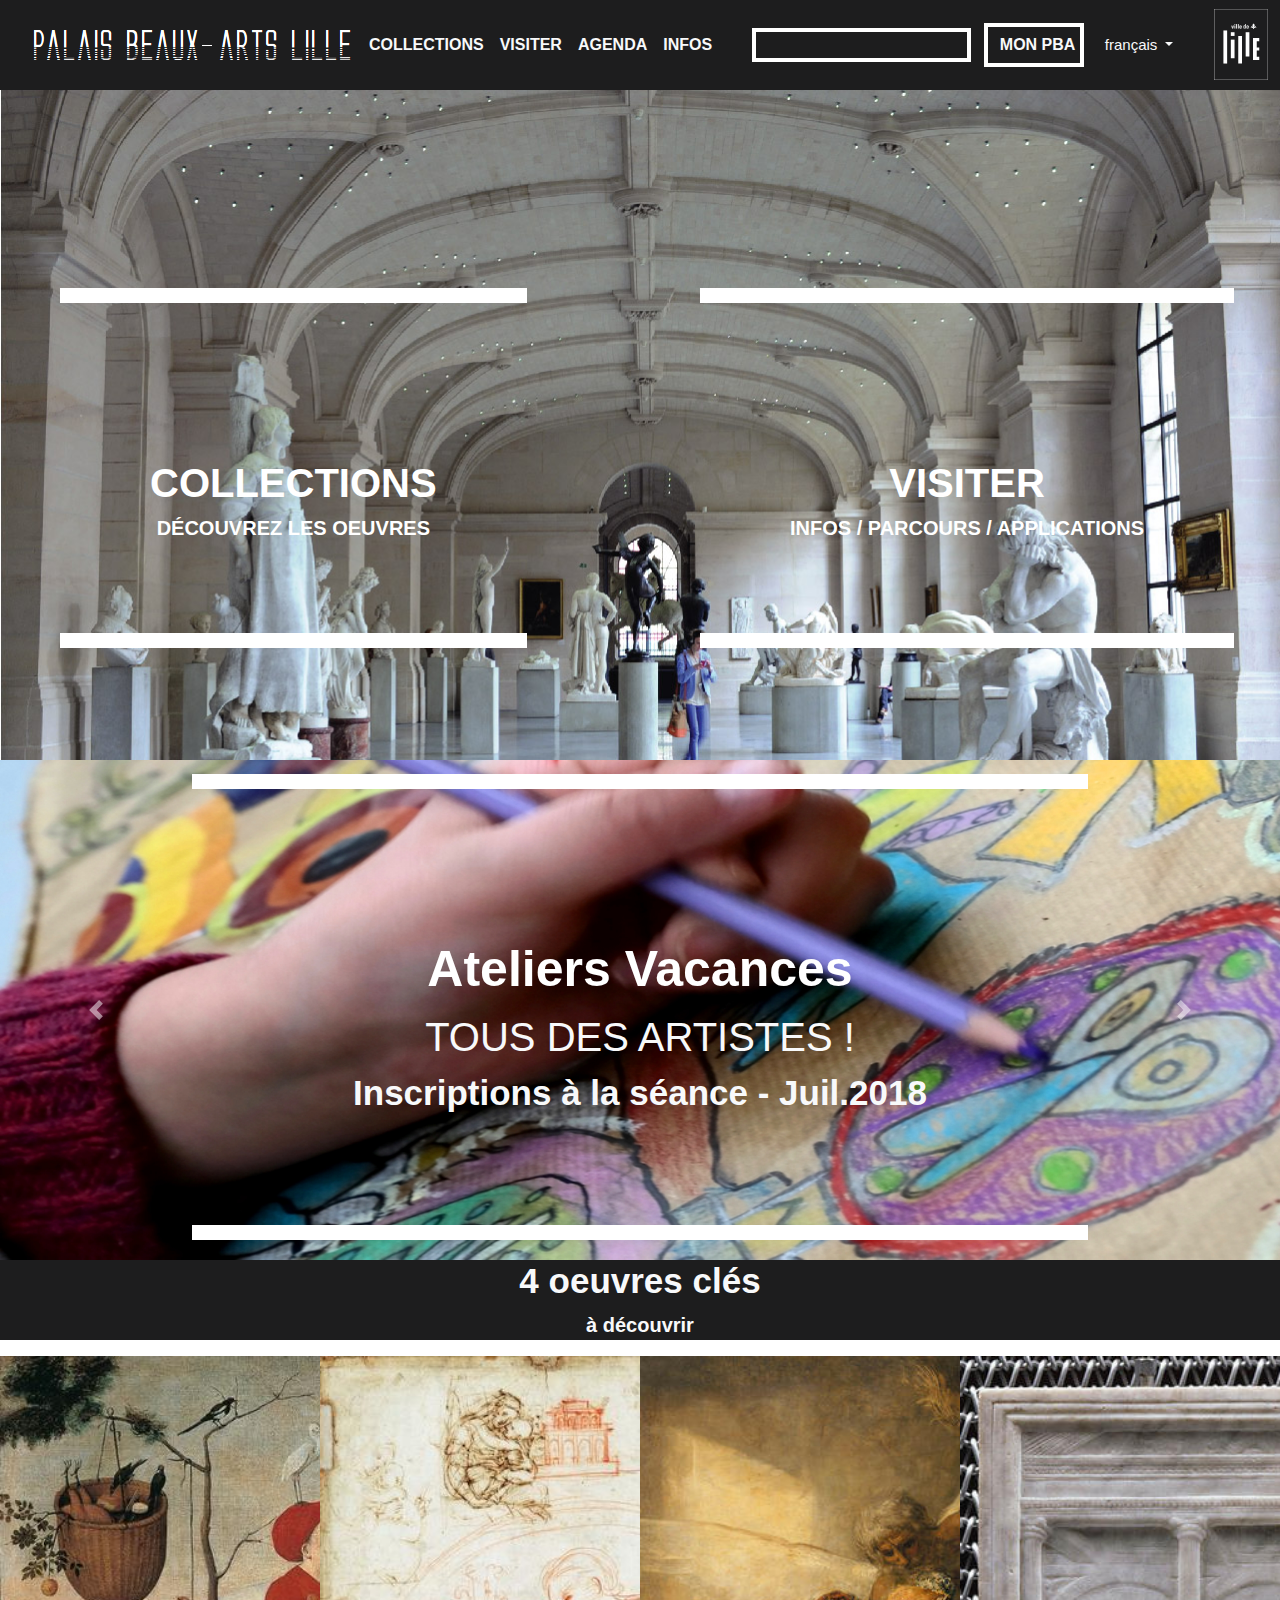
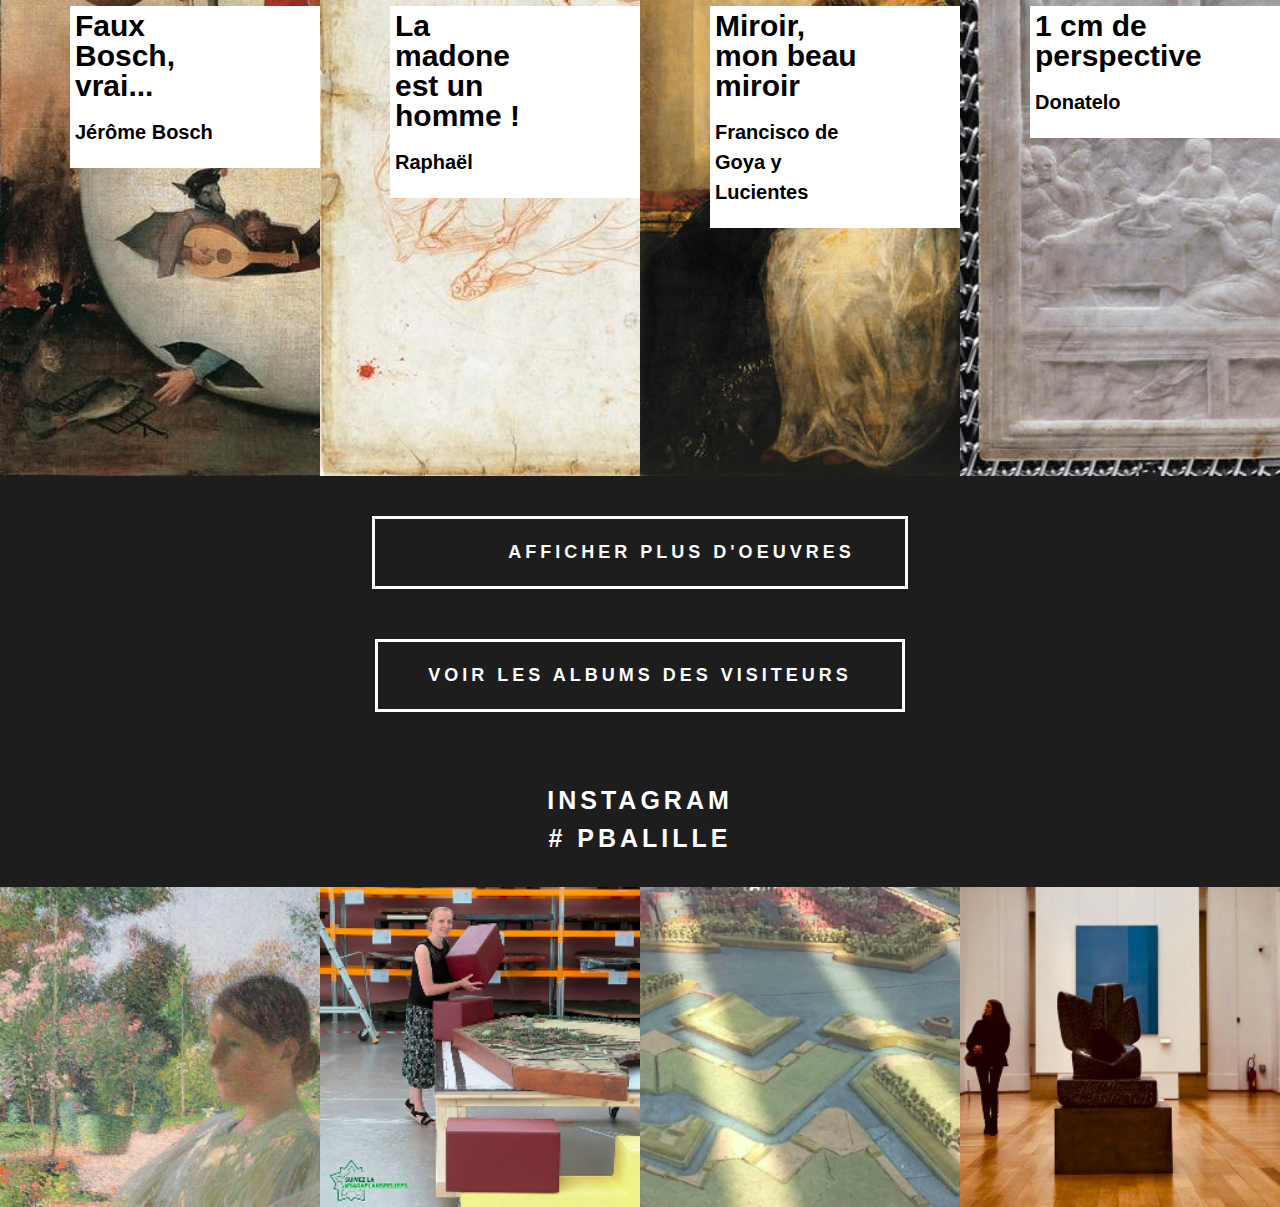
==== index.html @ 781bd14c "Merge pull request #10 from ArnaudCartailler/accueil" ====
<!doctype html>
<html class="no-js" lang="fr">

<head>
  <meta charset="utf-8">
  <meta http-equiv="x-ua-compatible" content="ie=edge">
  <title></title>
  <meta name="description" content="Site du palais des beaux arts">
  <meta name="viewport" content="width=device-width, initial-scale=1, shrink-to-fit=no">

  <link rel="manifest" href="site.webmanifest">
  <link rel="apple-touch-icon" href="icon.png">
  <!-- Place favicon.ico in the root directory -->
  <link rel="stylesheet" href="https://use.fontawesome.com/releases/v5.1.0/css/all.css" integrity="sha384-lKuwvrZot6UHsBSfcMvOkWwlCMgc0TaWr+30HWe3a4ltaBwTZhyTEggF5tJv8tbt" crossorigin="anonymous">
  <link rel="stylesheet" href="css/normalize.css">
  <link rel="stylesheet" href="css/main.css">
  <link rel="stylesheet" href="css/bootstrap.min.css">
  <link href="css/bootstrap.css" rel="stylesheet" />
  <link href="css/pe-icon-7-stroke.css" rel="stylesheet" />
  <link href="css/ct-navbar.css" rel="stylesheet" />
  <link href="https://fonts.googleapis.com/css?family=Open+Sans" rel="stylesheet">
<link rel="stylesheet" href="https://stackpath.bootstrapcdn.com/bootstrap/4.1.2/css/bootstrap.min.css" integrity="sha384-Smlep5jCw/wG7hdkwQ/Z5nLIefveQRIY9nfy6xoR1uRYBtpZgI6339F5dgvm/e9B" crossorigin="anonymous"><link href="https://fonts.googleapis.com/css?family=Lato" rel="stylesheet">

</head>

<body>

  <nav class="navbar navbar-expand-lg navbar-light bg-custom p-0 m-0">
    <a class="navbar-brand" href="#"></a>
    <button class="navbar-toggler" type="button" data-toggle="collapse" data-target="#navbarSupportedContent" aria-controls="navbarSupportedContent" aria-expanded="false" aria-label="Toggle navigation">
      <span class="navbar-toggler-icon"></span>
    </button>
    <div class="collapse navbar-collapse my-" id="navbarSupportedContent">
      <div class="titre img-fluid ml-2 mr-2">
        <img src="img/PBAtitrenav.png" alt ="palais des beaux arts">
      </div>
      <ul class="navbar-nav mr-auto">
        <li class="nav-item active">
          <a class="nav-link text-light" href="#">Collections<span class="sr-only">(current)</span></a>
        </li>
        <li class="nav-item">
          <a class="nav-link text-light" href="#">Visiter</a>
        </li>
        <li class="nav-item">
          <a class="nav-link text-light" href="#">Agenda</a>
        </li>
        <li class="nav-item">
          <a class="nav-link text-light" href="#">Infos</a>
        </li>
      </ul>

      <div class="searchinput">
              <form class="searchEngine" action="/Collections/Chefs-d-OEuvre" method="get">
                  <input class="ui-autocomplete-input" id="keywords" autocomplete="off" placeholder="" name="k" value="" type="text">
                  <button type="submit" class="buttonInput">
                    <i class="fas fa-search"></i>
                  </button>
              </form>
    </div>
      <div class="btn">
        <button class="btn btn-outline-success my-2 mx-auto my-sm-0 mr-2 text-light" type="submit">MON PBA</button>
      </div>
      <ul class="navbar-nav mr-auto">
      <li class="nav-item dropdown">
        <a class="nav-link dropdown-toggle text-light" href="#" id="navbarDropdown" role="button" data-toggle="dropdown" aria-haspopup="true" aria-expanded="false">
          Français
        </a>
        <div class="dropdown-menu text-light" aria-labelledby="navbarDropdown">
          <a class="dropdown-item text-light" href="">English</a>
          <a class="dropdown-item text-light" href="">Dutch</a>
        </div>
      </li>
    </ul>
      <div class="logo img-fluid">
        <a href=""><img src="img/iconelille.png" alt ="icone lille"></a>
      </div>
    </div>
  </nav>

  <div class="container-fluid">
    <div class="row">
      <img class="imgback img-fluid position-absolute" src ="img/imgback.jpg" alt="imgfond">
      <div class="menu d-flex col-md-6 my-5 text-center text-uppercase leftcase ">
        <a href=""><p><i class="fas fa-th"></i></br><span>collections</span></br>découvrez les oeuvres</p></a>
      </div>
      <div class="menu d-flex col-md-6 my-5 text-center text-uppercase rightcase">
        <a href=""><p><i class="fas fa-random"></i></br><span>visiter</span></br>infos / parcours / applications</p></a>
      </div>
    </div>
    <div class="downarrow d-flex justify-content-center">
      <a href=""><i class="fas fa-angle-down fa-3x text-light position-absolute"></i></a>
    </div>
  </div>


  <div id="carouselExampleIndicators" class="carousel slide mt-5" data-ride="carousel">
  <ol class="carousel-indicators">
    <li data-target="#carouselExampleIndicators" data-slide-to="0" class="active"></li>
    <li data-target="#carouselExampleIndicators" data-slide-to="1"></li>
    <li data-target="#carouselExampleIndicators" data-slide-to="2"></li>
    <li data-target="#carouselExampleIndicators" data-slide-to="3"></li>
  </ol>
  <div class="carousel-inner">
    <div class="carousel-item active">
      <img class="d-block w-100" src="img/drawingkid.jpg" alt="First slide" height="500">
      <div class="carousel-caption d-none d-md-block">
      <h1><i class="fas fa-chalkboard"></i></br>Ateliers Vacances</h1>
      <a href=""><p class = "text-light align-item-center"><span>Tous des artistes !</span></br> Inscriptions à la séance - Juil.2018</p></a>
      </div>
    </div>
    <div class="carousel-item">
      <img class="d-block w-100" src="img/smalltown.jpg" alt="Second slide" height="500">
      <div class="carousel-caption d-none d-md-block">
      <h1><i class="fas fa-sun"></i></br>RENAISSANCE DES PLANS-RELIEFS</h1>
      <a href=""><p class = "text-light align-item-center"><span>Le chantier est lancé !</span></br>Réouverture du département: mars 2019</p></a>
      </div>
    </div>
    <div class="carousel-item">
      <img class="d-block w-100" src="img/appli.jpg" alt="Third slide" height="500">
      <div class="carousel-caption d-none d-md-block">
      <h1>NOUVELLE APLLI</h1>
      <a href=""><p class = "text-light align-item-center"><span>Mon guide de poche</span></br>Gratuit</p></a>
      </div>
    </div>
    <div class="carousel-item">
      <img class="d-block w-100" src="img/backred.jpg" alt="Third slide" height="500">
      <div class="carousel-caption d-none d-md-block">
      <h1>PASS PBA +</h1>
      <a href=""><p class = "text-light align-item-center"><span>Le musée en illimité</span></br>En vente en ligne et aux caisses du musée</p></a>
      </div>
    </div>
  </div>
  <a class="carousel-control-prev" href="#carouselExampleIndicators" role="button" data-slide="prev">
    <span class="carousel-control-prev-icon" aria-hidden="true"></span>
    <span class="sr-only">Previous</span>
  </a>
  <a class="carousel-control-next" href="#carouselExampleIndicators" role="button" data-slide="next">
    <span class="carousel-control-next-icon" aria-hidden="true"></span>
    <span class="sr-only">Next</span>
  </a>
</div>

<div class="container-fluid p-0 m-0">
<div class=" bg-custom  presentoeuvre text-align-center text-center text-light">
  <h1>4 oeuvres clés</h1>
  <p>à découvrir</p>
  <i class="fas fa-caret-down fa-2x"></i>
</div>
</div>

<div class="container-fluid">
    <div class="row">
      <div class="col m-0 p-0 bosch">
          <div class="text">
            <p class="title">Faux Bosch, vrai...</p>
            <p class="profil">Jérôme Bosch</p>
        </div>
      </div>

      <div class=" col m-0 p-0 madone">
          <div class="text">
            <p class="title">La madone est un homme !</p>
            <p class="profil">Raphaël</p>
          </div>
        </div>

      <div class="col m-0 p-0 miroir">
          <div class="text">
            <p class="title">Miroir, mon beau miroir</p>
            <p class="profil">Francisco de Goya y Lucientes</p>
        </div>
      </div>

      <div class="col m-0 p-0 perspective">
          <div class="text">
            <p class="title">1 cm de perspective</p>
            <p class="profil">Donatelo</p>
          </div>
        </div>
      </div>
    </div>

  <div class="container-fluid social">
    <div class="row">
      <div class="col-md-6 d-flex align-items-center d-flex justify-content-center mx-auto my-auto social">
        <a href="" class="clone"><i class="far fa-clone fa-2x"></i> afficher plus d'oeuvres</a>
        <a href=""><i class="far fa-eye fa-2x"></i> voir les albums des visiteurs</a>
        <a href="" class="insta"><i class="fab fa-instagram fa-2x"></i> INSTAGRAM</br># PBALILLE</a>
      </div>
    </div>
  </div>

  <div class="container-fluid">
      <div class="row">
        <div class="col-xs-12 m-0 p-0 img-fluid lastgalery">
          <a href=""><img src="img/P1.png" alt="Dans le jardin, par Henri Martin (1860-1943)"></a>
        </div>

        <div class=" col-xs-12 m-0 p-0 img-fluid lastgalery">
          <a href=""><img src="img/P2.png" alt="Dans la #SagaPlansReliefs, voici Sophie Loock, coordinatrice de la régie des plans-reliefs."></a>
          </div>

        <div class="col-xs-12 m-0 p-0 img-fluid lastgalery">
          <a href=""><img src="img/P3.png" alt="Quelques rayons de soleil sur Ypres"></a>
        </div>

        <div class="col-xs-12 m-0 p-0 img-fluid lastgalery">
          <a href=""><img src="img/P4.png" alt="Bon dimanche les igers ! "></a>
            </div>

            <div class="col-xs-12 m-0 p-0 img-fluid lastgalery">
            <a href=""><img class="lastone" src="img/P5.png" alt="IHaveThisThingWithStairs"></a>
            </div>
          </div>
        </div>

<script src="js/vendor/modernizr-3.6.0.min.js"></script>
<script>window.jQuery || document.write('<script src="js/vendor/jquery-3.3.1.min.js"><\/script>')</script>
<script src="js/plugins.js"></script>
<script src="js/main.js"></script>
<script src="js/jquery-1.10.2.js"></script>
 <script src="js/bootstrap.js"></script>
 <script src="js/ct-navbar.js"></script>
 <script>$('.dropdown-toggle').dropdown()</script>
 <script src="https://code.jquery.com/jquery-3.3.1.slim.min.js" integrity="sha384-q8i/X+965DzO0rT7abK41JStQIAqVgRVzpbzo5smXKp4YfRvH+8abtTE1Pi6jizo" crossorigin="anonymous"></script>
<script src="https://cdnjs.cloudflare.com/ajax/libs/popper.js/1.14.3/umd/popper.min.js" integrity="sha384-ZMP7rVo3mIykV+2+9J3UJ46jBk0WLaUAdn689aCwoqbBJiSnjAK/l8WvCWPIPm49" crossorigin="anonymous"></script>
<script src="https://stackpath.bootstrapcdn.com/bootstrap/4.1.2/js/bootstrap.min.js" integrity="sha384-o+RDsa0aLu++PJvFqy8fFScvbHFLtbvScb8AjopnFD+iEQ7wo/CG0xlczd+2O/em" crossorigin="anonymous"></script>
<!-- Google Analytics: change UA-XXXXX-Y to be your site's ID. -->
<script>
  window.ga = function () { ga.q.push(arguments) }; ga.q = []; ga.l = +new Date;
  ga('create', 'UA-XXXXX-Y', 'auto'); ga('send', 'pageview')
</script>
<script src="https://www.google-analytics.com/analytics.js" async defer></script>
</body>

</html>
---- css/main.css ----
/*! HTML5 Boilerplate v6.1.0 | MIT License | https://html5boilerplate.com/ */

/*
 * What follows is the result of much research on cross-browser styling.
 * Credit left inline and big thanks to Nicolas Gallagher, Jonathan Neal,
 * Kroc Camen, and the H5BP dev community and team.
 */

/* ==========================================================================
   Base styles: opinionated defaults
   ========================================================================== */

html {
    color: #222;
    font-size: 1em;
    line-height: 1.4;
}

/*
 * Remove text-shadow in selection highlight:
 * https://twitter.com/miketaylr/status/12228805301
 *
 * Vendor-prefixed and regular ::selection selectors cannot be combined:
 * https://stackoverflow.com/a/16982510/7133471
 *
 * Customize the background color to match your design.
 */

::-moz-selection {
    background: #b3d4fc;
    text-shadow: none;
}

::selection {
    background: #b3d4fc;
    text-shadow: none;
}

/*
 * A better looking default horizontal rule
 */

hr {
    display: block;
    height: 1px;
    border: 0;
    border-top: 1px solid #ccc;
    margin: 1em 0;
    padding: 0;
}

/*
 * Remove the gap between audio, canvas, iframes,
 * images, videos and the bottom of their containers:
 * https://github.com/h5bp/html5-boilerplate/issues/440
 */

audio,
canvas,
iframe,
img,
svg,
video {
    vertical-align: middle;
}

/*
 * Remove default fieldset styles.
 */

fieldset {
    border: 0;
    margin: 0;
    padding: 0;
}

/*
 * Allow only vertical resizing of textareas.
 */

textarea {
    resize: vertical;
}

/* ==========================================================================
   Browser Upgrade Prompt
   ========================================================================== */

.browserupgrade {
    margin: 0.2em 0;
    background: #ccc;
    color: #000;
    padding: 0.2em 0;
}

/* ==========================================================================
   Author's custom styles
   ========================================================================== */
body{
  font-family : 'lovelo';
}
/*navbar*/

  nav{
    background-color: #1d1d1e;
  }

  nav .titre img{
    width : 100%;
  }
  nav a{
    font-family: 'lovelo', sans-serif;
    text-transform: uppercase;
    font-size: 16px;
    font-weight: bold;
  }
  .navbar-default .navbar-nav > li > a:hover, .navbar-default .navbar-nav > li > a:focus {
    color: red;
}

.nav-item a.nav-link:hover{
    color: #d8383f!important;
    transition: 0.5s;
}


  nav .searchinput form input{
    position: relative;
    border-radius: 0px;
    background-color: #1d1d1e;
    border : 4px solid white;
  }

  nav .searchinput form button{
    position: absolute;
    margin-left: -40px;
    margin-top: 4px;
    color : white;
    background-color: #1d1d1e;
    border : none;
  }

  nav .searchinput form input:hover{
    border : 4px solid red;
  }

  nav .btn .btn{
    border: 4px solid white;
    background-color: black;
    border-radius: 0px;
    width : 100px;
    height : 35px
    font-family: 'Open Sans', sans-serif;
    font-size: 17px
    text-align :center;
    font-weight: bold;
    background-color: #1d1d1e;
  }

  nav .btn .btn:hover{
    border: 4px solid #d8383f!important;
  }

  nav .searchinput form button:hover{
    color : #d8383f!important;
    background-color: #1d1d1e;;
  }

  nav .searchinput form button:hover{
    color : #d8383f!important;
    background-color: #1d1d1e;
    transition: 0.6s;
  }

  nav .dropdown a{
    font-size: 15px;
    font-weight: lighter;
    text-transform: lowercase;
    border-radius: 0px;
  }

  nav .dropdown-menu{
    background-color: #1d1d1e;
    border-radius: 0px;
  }

  nav .dropdown-menu a:hover{
    color : #d8383f!important;
    background-color: #1d1d1e;
  }

/*1st part*/

  .container-fluid .menu p{
    margin-top: 150px;
    padding : 90px;
    border : 15px solid white;
    border-left : none;
    border-right: none;
    color : white;
    font-size: 20px;
    margin-left: 45px;
  }

  .container-fluid .row img{
    width:100%;
  }

  .container-fluid .menu i{
    font-size: 40px;
  }
  .container-fluid .menu span{
    font-size: 40px;
    font-weight: bold;
  }

  .container-fluid .menu a:hover{
    text-decoration: none;
  }

  .container-fluid .menu i:hover{
    color : #d8383f;
    transition: 0.5s
  }

  .container-fluid .downarrow i{
    margin:auto;
  }

  .container-fluid .downarrow i:hover{
    color: #d8383f!important;
    transition: 0.5s;
  }

/*Carousel part*/

  .carousel-inner .carousel-caption{
    margin-top: 150px;
    padding : 90px;
    border : 15px solid white;
    border-left : none;
    border-right: none;
    color : white;
    font-size: 20px;
  }

  .carousel-inner .carousel-item h1 i:hover{
    color: #d8383f!important;
    transition: 0.5s;
  }

  .carousel-inner .carousel-item h1{
    font-weight: bold;
    font-size: 50px;
  }

  .carousel-inner .carousel-item span{
    text-transform: uppercase;
    font-weight: lighter;
    font-size: 40px;
  }

  /*4 keys*/

  .presentoeuvre{
    background-color: #1d1d1e;
  }

  .presentoeuvre h1,p{
    font-weight: bold;
    font-size: 35px;
  }

  .presentoeuvre p{
    font-size:20px;
  }

/*Oeuvres*/

.bosch, .madone, .miroir, .perspective{
  height: 80vh;
  background-size: cover;
}

.container-fluid .text{
  margin-top: 250px;
  margin-left: 70px;
  width : 60%;
  color : black;
  background-color: white;
  padding: 5px 5px 5px 5px;
}

.container-fluid .text .title{
  font-size: 30px;
  width : 60%;
  line-height: 30px;
}

.container-fluid .text .profil{
  font-size: 20px;
  width : 65%;
  line-height: 30px;
}


.bosch{
  background-image: url(../img/LCDL.jpg);
}

.madone{
  background-image: url(../img/EPM.jpg);
}

.miroir{
  background-image: url(../img/LVLT.jpg);
}

.perspective{
  background-image: url(../img/LFH.jpg);
}

/*MORE*/

.social{
  text-transform: uppercase;
  background-color: #1d1d1e;
  width : 100%;
  color : white;
  display: flex;
  flex-direction: column;
}

.social a{
  color : white;
  border: 3px solid white;
  margin : 40px 0px 10px 0px;
  padding: 20px 50px 20px 50px;
  font-size: 18px;
  font-weight: bold;
  letter-spacing: 4px;
}

.social .clone{
  padding-left : 133px;
}
.social .insta{
  border: none;
  text-align: center;
  font-size: 25px;
}

.social a:hover{
  color : #d8383f;
  transition: 0.5s;
  text-decoration : none;
  border-color: #d8383f;
}

.social .insta:hover{
  color :white;
}

/*5pictures galery*/

.container-fluid .lastgalery a img:hover{
  background-color: red!important;
  transition: 0.8s;
}
/* ==========================================================================
   Helper classes
   ========================================================================== */

/*
 * Hide visually and from screen readers
 */

.hidden {
    display: none !important;
}

/*
 * Hide only visually, but have it available for screen readers:
 * https://snook.ca/archives/html_and_css/hiding-content-for-accessibility
 *
 * 1. For long content, line feeds are not interpreted as spaces and small width
 *    causes content to wrap 1 word per line:
 *    https://medium.com/@jessebeach/beware-smushed-off-screen-accessible-text-5952a4c2cbfe
 */

.visuallyhidden {
    border: 0;
    clip: rect(0 0 0 0);
    height: 1px;
    margin: -1px;
    overflow: hidden;
    padding: 0;
    position: absolute;
    width: 1px;
    white-space: nowrap; /* 1 */
}

/*
 * Extends the .visuallyhidden class to allow the element
 * to be focusable when navigated to via the keyboard:
 * https://www.drupal.org/node/897638
 */

.visuallyhidden.focusable:active,
.visuallyhidden.focusable:focus {
    clip: auto;
    height: auto;
    margin: 0;
    overflow: visible;
    position: static;
    width: auto;
    white-space: inherit;
}

/*
 * Hide visually and from screen readers, but maintain layout
 */

.invisible {
    visibility: hidden;
}

/*
 * Clearfix: contain floats
 *
 * For modern browsers
 * 1. The space content is one way to avoid an Opera bug when the
 *    `contenteditable` attribute is included anywhere else in the document.
 *    Otherwise it causes space to appear at the top and bottom of elements
 *    that receive the `clearfix` class.
 * 2. The use of `table` rather than `block` is only necessary if using
 *    `:before` to contain the top-margins of child elements.
 */

.clearfix:before,
.clearfix:after {
    content: " "; /* 1 */
    display: table; /* 2 */
}

.clearfix:after {
    clear: both;
}

/* ==========================================================================
   EXAMPLE Media Queries for Responsive Design.
   These examples override the primary ('mobile first') styles.
   Modify as content requires.
   ========================================================================== */

@media only screen and (max-width: 980px){

/*NAV*/
  nav .navbar-nav .nav-item a{
    text-align: center;
    margin-top: 20px;
    border : 1px solid white;
    border-top: none;
    border-left: none;
    border-right: none;
  }

  nav .form-inline input, .logo{
    display:none;
  }

  nav .searchinput{
    display: none;
  }

  nav .btn{
    margin-left : 95px;
  }

  /*carousel*/
  .container-fluid .imgback{
    height : 95vh;
  }
  .container-fluid .menu{
    flex-direction: column;
    height : 2%;
    font-size: 20px;
  }
  .container-fluid .menu i{
    font-size: 30px;
  }
  .container-fluid .menu span{
    font-size: 20px;
  }

  .container-fluid .menu p{
    border : 10px solid white;
    margin : 0;
    border-left: none;
    border-right:none;
    padding : 10px;
}

.container-fluid .downarrow{
  display : none;
}

/*carousel*/

.carousel img{
  height : 65vh;
}
/*theme*/

.container-fluid .text{
  margin-top: 80px;
  margin-left: 70px;
  width : 60%;
  color : black;
  background-color: white;
  padding: 5px 5px 5px 5px;
}

.container-fluid .text .title{
  font-size: 30px;
  width : 60%;
  line-height: 30px;
}

.container-fluid .text .profil{
  font-size: 20px;
  width : 65%;
  line-height: 30px;
}

/*social*/

.social{
  text-transform: uppercase;
  background-color: #1d1d1e;
  width : 100%;
  color : white;
  display: flex;
  flex-direction: column;
}

.social a{
  color : white;
  border: 3px solid white;
  margin : 40px 0px 10px 0px;
  padding: 20px 20px 20px 50px;
  font-size: 10px;
  font-weight: bold;
  letter-spacing: 4px;
  text-align:center;

}

.social .clone{
  padding-left : 3px;
}
.social .insta{
  border: none;
  text-align: center;
  font-size: 20px;
}

/*lastgalery*/

.container-fluid .lastgalery{
  width : 100%;
}

}

@media only screen and (min-width: 981px) and (max-width:1280px){

.container-fluid .lastgalery .lastone{
  display: none;
}

.container-fluid .lastgalery{
  width : 25%;
}

.container-fluid .text{
  margin-left: 70px;
  width : 80%;
  color : black;
  background-color: white;
  padding: 5px 5px 5px 5px;
}

.container-fluid .text .title{
  font-size: 30px;
  width : 60%;
  line-height: 30px;
}

.container-fluid .text .profil{
  font-size: 20px;
  width : 65%;
  line-height: 30px;
}

}
@media print,
       (-webkit-min-device-pixel-ratio: 1.25),
       (min-resolution: 1.25dppx),
       (min-resolution: 120dpi) {
    /* Style adjustments for high resolution devices */
}

/* ==========================================================================
   Print styles.
   Inlined to avoid the additional HTTP request:
   https://www.phpied.com/delay-loading-your-print-css/
   ========================================================================== */

@media print {
    *,
    *:before,
    *:after {
        background: transparent !important;
        color: #000 !important; /* Black prints faster */
        -webkit-box-shadow: none !important;
        box-shadow: none !important;
        text-shadow: none !important;
    }

    a,
    a:visited {
        text-decoration: underline;
    }

    a[href]:after {
        content: " (" attr(href) ")";
    }

    abbr[title]:after {
        content: " (" attr(title) ")";
    }

    /*
     * Don't show links that are fragment identifiers,
     * or use the `javascript:` pseudo protocol
     */

    a[href^="#"]:after,
    a[href^="javascript:"]:after {
        content: "";
    }

    pre {
        white-space: pre-wrap !important;
    }
    pre,
    blockquote {
        border: 1px solid #999;
        page-break-inside: avoid;
    }

    /*
     * Printing Tables:
     * http://css-discuss.incutio.com/wiki/Printing_Tables
     */

    thead {
        display: table-header-group;
    }

    tr,
    img {
        page-break-inside: avoid;
    }

    p,
    h2,
    h3 {
        orphans: 3;
        widows: 3;
    }

    h2,
    h3 {
        page-break-after: avoid;
    }
}
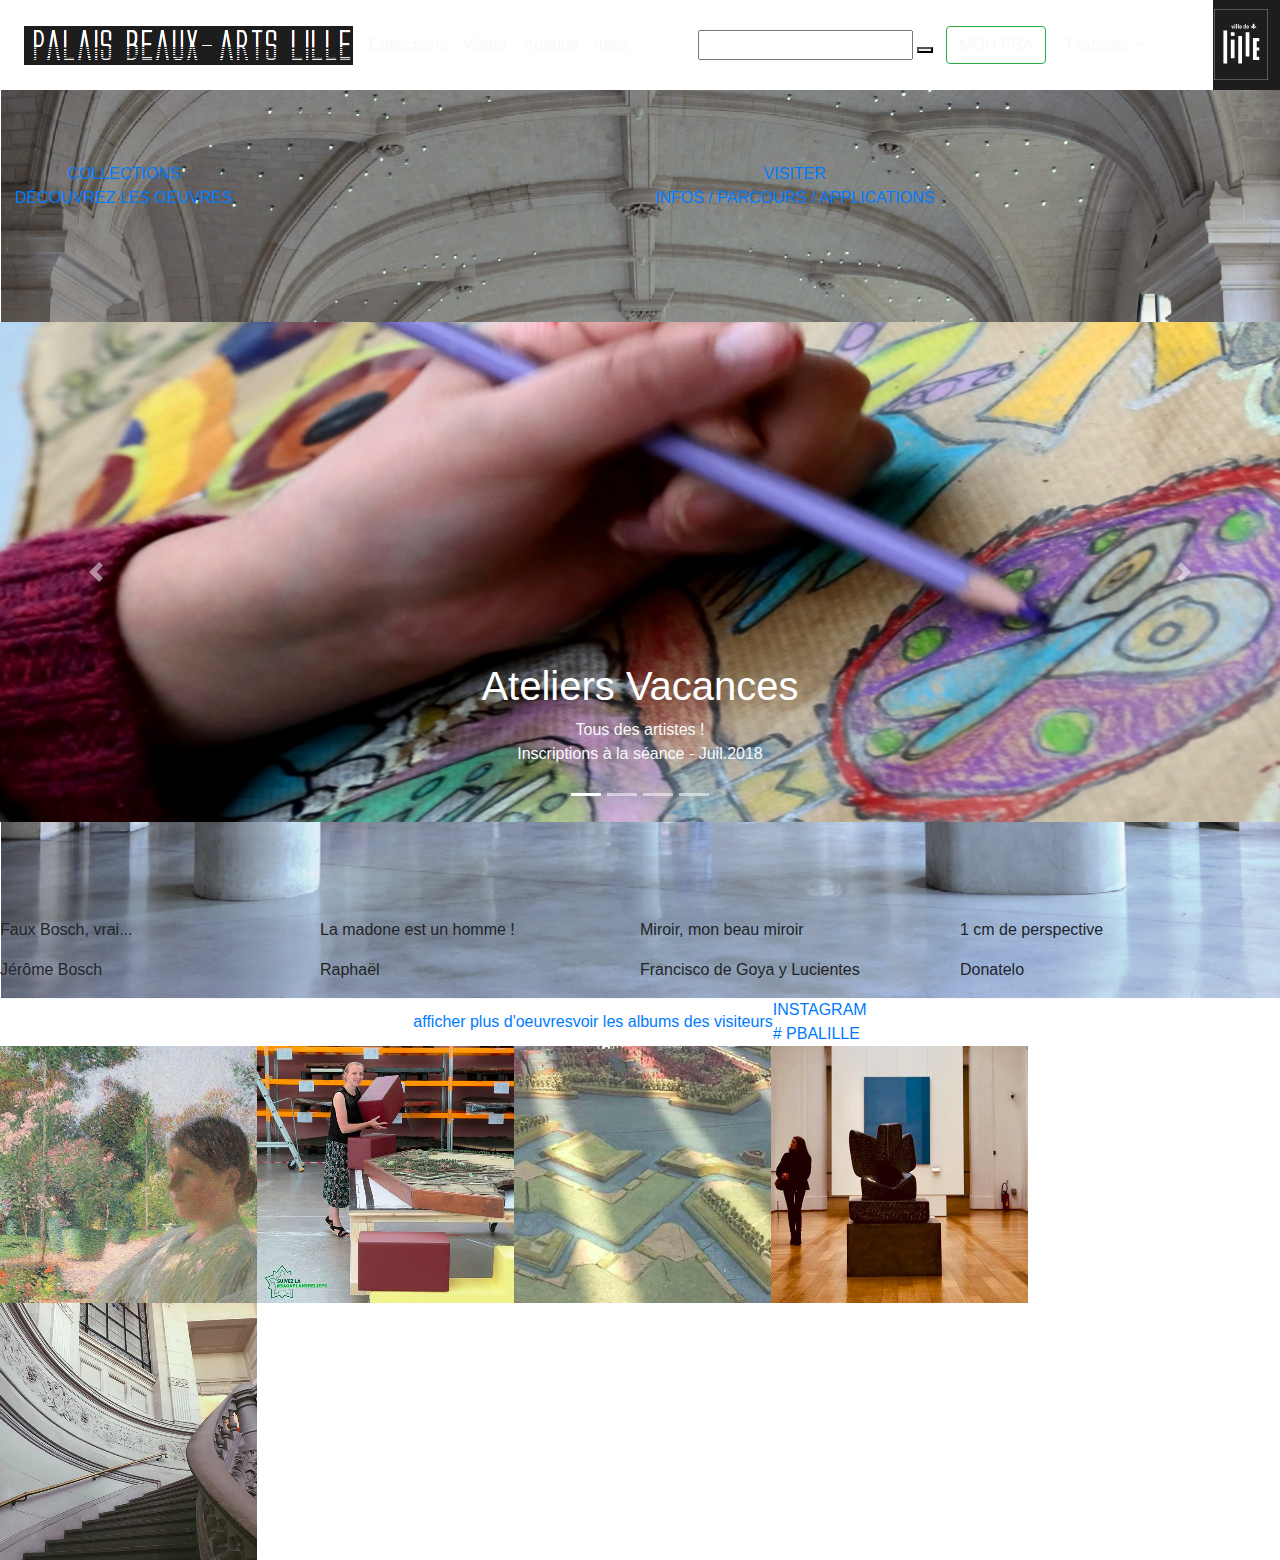
==== commit 6f153c71: "resolving index" ====
--- a/index.html
+++ b/index.html
@@ -39,10 +39,10 @@
           <a class="nav-link text-light" href="#">Collections<span class="sr-only">(current)</span></a>
         </li>
         <li class="nav-item">
-          <a class="nav-link text-light" href="#">Visiter</a>
+          <a class="nav-link text-light" href="visite.html">Visiter</a>
         </li>
         <li class="nav-item">
-          <a class="nav-link text-light" href="#">Agenda</a>
+          <a class="nav-link text-light" href="agenda.html">Agenda</a>
         </li>
         <li class="nav-item">
           <a class="nav-link text-light" href="#">Infos</a>
--- a/css/main.css
+++ b/css/main.css
@@ -96,9 +96,11 @@
 /* ==========================================================================
    Author's custom styles
    ========================================================================== */
-body{
-  font-family : 'lovelo';
-}
+
+
+.individual, .group, .family, .student, .teacher {
+
+
 /*navbar*/
 
   nav{
@@ -118,78 +120,8 @@
     color: red;
 }
 
-.nav-item a.nav-link:hover{
-    color: #d8383f!important;
-    transition: 0.5s;
-}
-
-
-  nav .searchinput form input{
-    position: relative;
-    border-radius: 0px;
-    background-color: #1d1d1e;
-    border : 4px solid white;
-  }
-
-  nav .searchinput form button{
-    position: absolute;
-    margin-left: -40px;
-    margin-top: 4px;
-    color : white;
-    background-color: #1d1d1e;
-    border : none;
-  }
-
-  nav .searchinput form input:hover{
-    border : 4px solid red;
-  }
-
-  nav .btn .btn{
-    border: 4px solid white;
-    background-color: black;
-    border-radius: 0px;
-    width : 100px;
-    height : 35px
-    font-family: 'Open Sans', sans-serif;
-    font-size: 17px
-    text-align :center;
-    font-weight: bold;
-    background-color: #1d1d1e;
-  }
-
-  nav .btn .btn:hover{
-    border: 4px solid #d8383f!important;
-  }
-
-  nav .searchinput form button:hover{
-    color : #d8383f!important;
-    background-color: #1d1d1e;;
-  }
-
-  nav .searchinput form button:hover{
-    color : #d8383f!important;
-    background-color: #1d1d1e;
-    transition: 0.6s;
-  }
-
-  nav .dropdown a{
-    font-size: 15px;
-    font-weight: lighter;
-    text-transform: lowercase;
-    border-radius: 0px;
-  }
-
-  nav .dropdown-menu{
-    background-color: #1d1d1e;
-    border-radius: 0px;
-  }
-
-  nav .dropdown-menu a:hover{
-    color : #d8383f!important;
-    background-color: #1d1d1e;
-  }
-
-/*1st part*/
+ /* footer */
+
 
   .container-fluid .menu p{
     margin-top: 150px;
@@ -199,7 +131,6 @@
     border-right: none;
     color : white;
     font-size: 20px;
-    margin-left: 45px;
   }
 
   .container-fluid .row img{
@@ -278,6 +209,7 @@
 /*Oeuvres*/
 
 .bosch, .madone, .miroir, .perspective{
+
   height: 80vh;
   background-size: cover;
 }
@@ -285,7 +217,6 @@
 .container-fluid .text{
   margin-top: 250px;
   margin-left: 70px;
-  width : 60%;
   color : black;
   background-color: white;
   padding: 5px 5px 5px 5px;
@@ -297,10 +228,19 @@
   line-height: 30px;
 }
 
+
+.title {
+  font-size: 1.7rem;
+  text-transform: uppercase;
+  font-family: "lovelo";
+  margin-top: 20px;
+  margin-left: 10%;
+
 .container-fluid .text .profil{
   font-size: 20px;
   width : 65%;
   line-height: 30px;
+
 }
 
 
@@ -310,19 +250,77 @@
 
 .madone{
   background-image: url(../img/EPM.jpg);
-}
+
+
+       width: 100%;
+       padding: 85px 90px 0px;
+       background-color: #1D1D1E;
+       color: #FFF;
+   }
+ .footer1 p, li {
+
+font-size: 11px;
+line-height: 1.8em;
+}
+.footer .subtitle{
+vertical-align: baseline;
+font-size: 21px !important;
+letter-spacing: 0.07em;
+margin-bottom: 15px !important;
+margin-top: 0px !important;
+}
+a{
+  color: inherit;
+}
+.info p{
+  line-height: 0.3em;
+  font-size: x-small;
+}
+a:hover{
+  color:#D8383F;
+  text-decoration: none;
+}
+.mecenat{
+  justify-content: right;
+}
+.mecenat p{
+margin-top: 14px;
+vertical-align: top;
+margin-right: 35px;
+font-size: 9px;
+color:#7B7C7E;
+}
+.contact{     /* footer */
+  margin-top: ;
+border-top: 1px solid white;
+padding-top: 20px;
+width: 98%;
+
+
+}
+
+
+/* =============== Second Part ============================================== */
 
 .miroir{
   background-image: url(../img/LVLT.jpg);
 }
 
+
 .perspective{
   background-image: url(../img/LFH.jpg);
 }
 
+
+.visit-parcours {
+  color: white;
+  font-size: 24px;
+  text-align: center;
+
 /*MORE*/
 
 .social{
+
   text-transform: uppercase;
   background-color: #1d1d1e;
   width : 100%;
@@ -341,6 +339,219 @@
   letter-spacing: 4px;
 }
 
+
+.icon-pba {
+  width: 5%;
+  position: absolute;
+  left: 32%;
+  top: 35%;
+}
+
+.icon-triangle {
+  width: 15%;
+  position: relative;
+  left: 42.5%;
+}
+
+/* =============== Third Part =============================================== */
+
+.BG, .grand-bleu, .love, .table, .angel, .beast, .blonde, .architecture {
+  height: 75vh;
+  width: 25%;
+  background-size: cover;
+}
+
+.BG {
+  background-image: url(../img/Beaux-Gosses.jpg);
+}
+
+.grand-bleu {
+  background-image: url(../img/Le-grand-bleu.jpg);
+}
+
+.love {
+  background-image: url(../img/Love-etc.jpg);
+}
+
+.table {
+  background-image: url(../img/A-Table-!.jpg);
+}
+
+.angel {
+  background-image: url(../img/Anges-et-Demons.jpg);
+}
+
+.beast {
+  background-image: url(../img/Histoires-de-betes.jpg);
+}
+
+.blonde {
+  background-image: url(../img/Blondes-et-brunes.jpg);
+}
+
+.architecture {
+  background-image: url(../img/Ar-t-chitecture.jpg);
+}
+
+.bg-white {
+  width: 70%;
+  height: 35%;
+  position: relative;
+  margin: auto;
+  text-align: left;
+}
+
+.time {
+  margin-left: 7%;
+  color: #868687;
+  font-size: 16px;
+  position: relative;
+  bottom: 16%;
+}
+
+.clock {
+  width: 15%;
+}
+
+.min {
+  font-size: 18px;
+  font-weight: bold;
+}
+
+.time:hover {
+  color: #d8383f;
+}
+
+/* =============== Tourth Part =============================================== */
+
+.incontournable {
+  font-size: 24px;
+  text-align: center;
+  text-transform: uppercase;
+  letter-spacing: 0.3%;
+  font-family: "Lovelo";
+  padding-top: 4%;
+  font-weight: bold;
+}
+
+.bg-oeuvre {
+  width: 70%;
+  height: 35%;
+  background-color: white;
+  position: relative;
+  margin-top: auto;
+  margin-bottom: auto;
+}
+
+.oeuvre1, .oeuvre2, .oeuvre3 {
+  width: 20%;
+  height: 65vh;
+  margin-left: 7%;
+  margin-top: 2%;
+  margin-bottom: 5%;
+  background-size: cover;
+}
+
+.text-oeuvre {
+  text-align: right;
+  margin-right: 10%;
+}
+
+.time-oeuvre {
+  font-size: 50px;
+  font-family: "Lovelo";
+}
+
+.min-oeuvre {
+  font-size: 40px;
+  font-family: "biko";
+  font-weight: bold;
+}
+
+.title-oeuvre {
+  line-height: 15px;
+}
+
+.oeuvre1 {
+  background-image: url(../img/4-oeuvres.jpg);
+}
+
+.oeuvre2 {
+  background-image: url(../img/8-oeuvres.jpg);
+}
+
+.oeuvre3 {
+  background-image: url(../img/12-oeuvres.jpg);
+}
+
+/* =============== last Part ================================================ */
+
+.bandeau-mobile {
+  position: relative;
+  min-height: 150px;
+  width: 100%;
+  background-color: #D8383F;
+  color: #FFF;
+  text-align: center;
+}
+
+.bandeau-mobile p {
+  font-size: 24px;
+  margin-left: 42%;
+  vertical-align: middle;
+  padding-top: 51px;
+  text-align: left;
+  padding-bottom: 35px;
+  text-transform: uppercase;
+  line-height: 25px;
+}
+
+.bandeau-mobile .title-bandeau .app-mobile {
+  font-family: "lovelo";
+}
+
+.icon-tablet, .icon-mobile {
+  width: 50%;
+  background-repeat: no-repeat;
+  background-position: center;
+}
+
+.icon-tablet:hover, .icon-mobile:hover {
+  background-repeat: no-repeat;
+  background-position: center;
+}
+
+.icon-tablet {
+  width: 100%;
+  height: 100%;
+  background-image: url(../img/tab.png);
+}
+
+.icon-mobile {
+  width: 100%;
+  height: 100%;
+  background-image: url(../img/mobile.png);
+}
+
+.icon-tablet:hover {
+  width: 100%;
+  height: 100%;
+  background-image: url(../img/tab-hover.png);
+}
+
+.icon-tablet:hover {
+  width: 100%;
+  background-image: url(../img/mobile-hover.png);
+}
+
+/* ==========================================================================
+   Media Queries
+   ========================================================================== */
+
+@media (min-width: 576px) {}
+
+@media (min-width: 768px) {}
+
 .social .clone{
   padding-left : 133px;
 }
@@ -361,12 +572,17 @@
   color :white;
 }
 
+
+
 /*5pictures galery*/
 
 .container-fluid .lastgalery a img:hover{
   background-color: red!important;
   transition: 0.8s;
 }
+
+
+
 /* ==========================================================================
    Helper classes
    ========================================================================== */
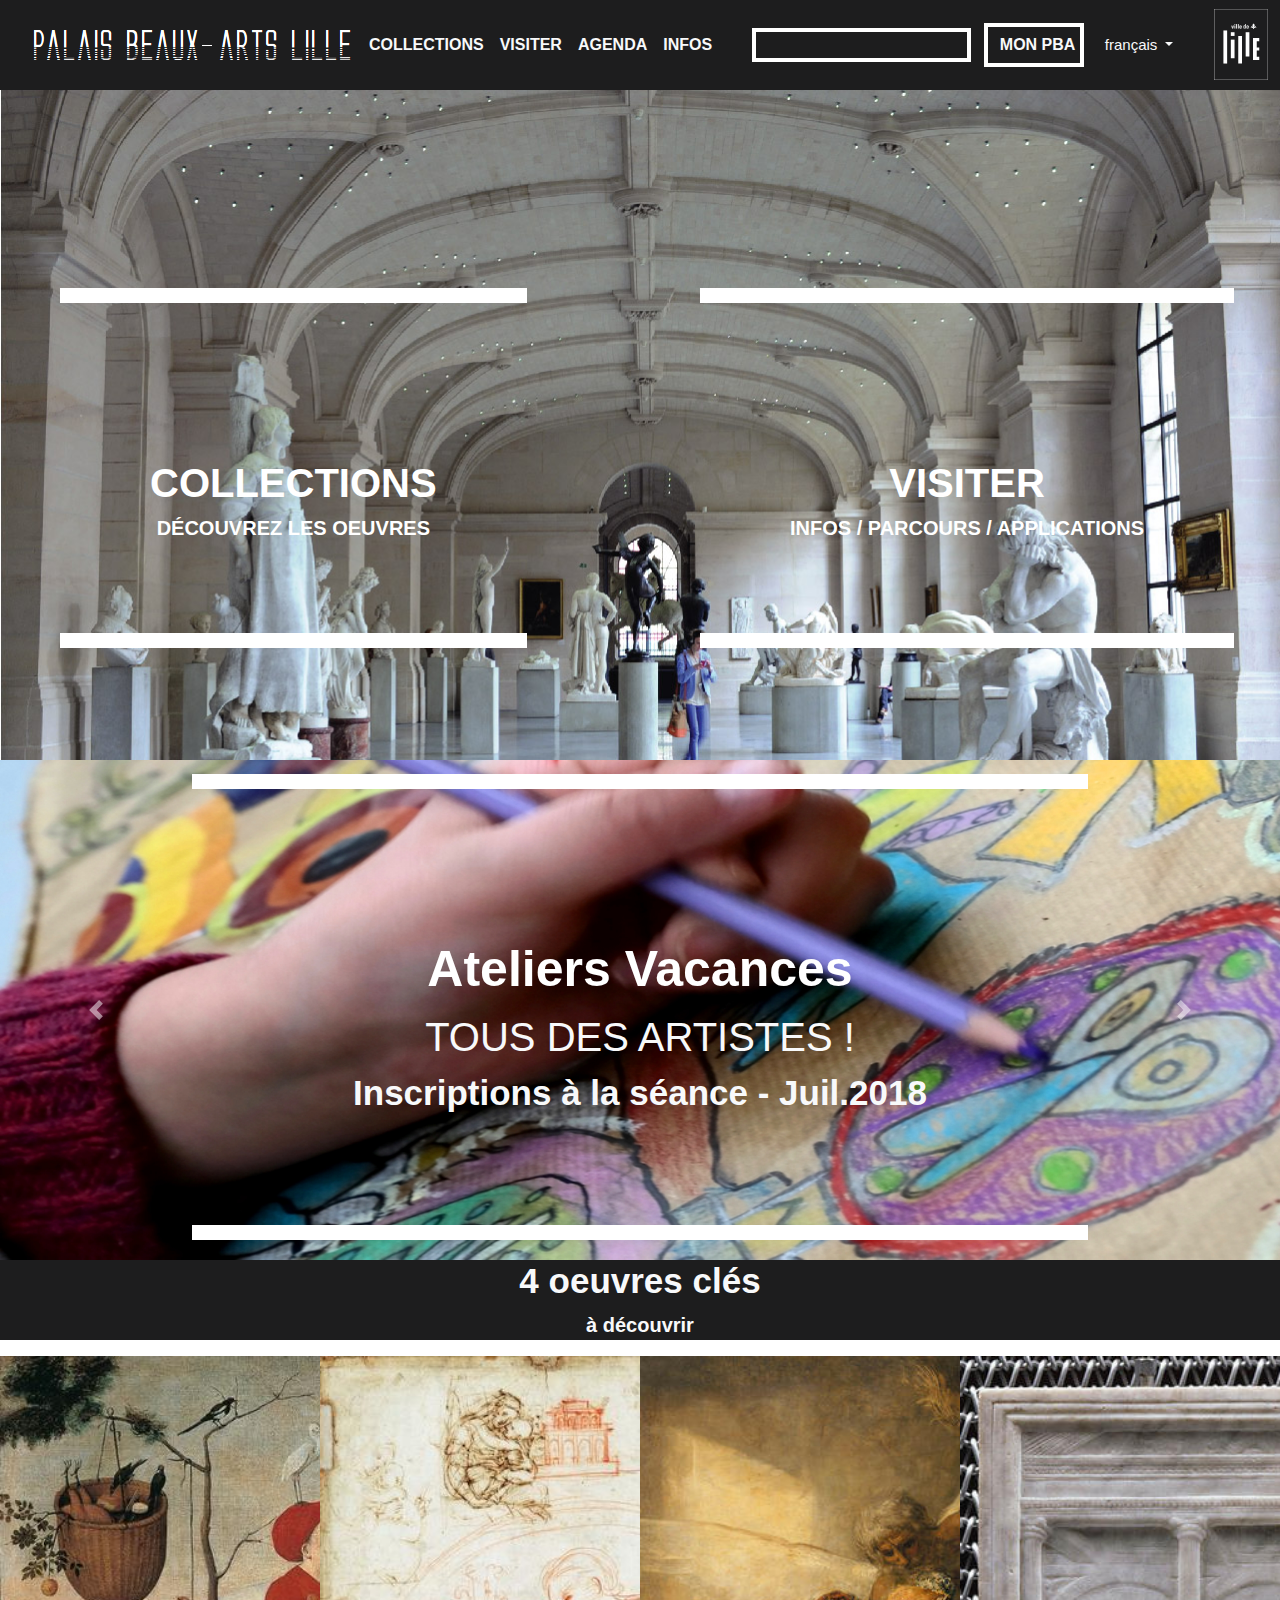
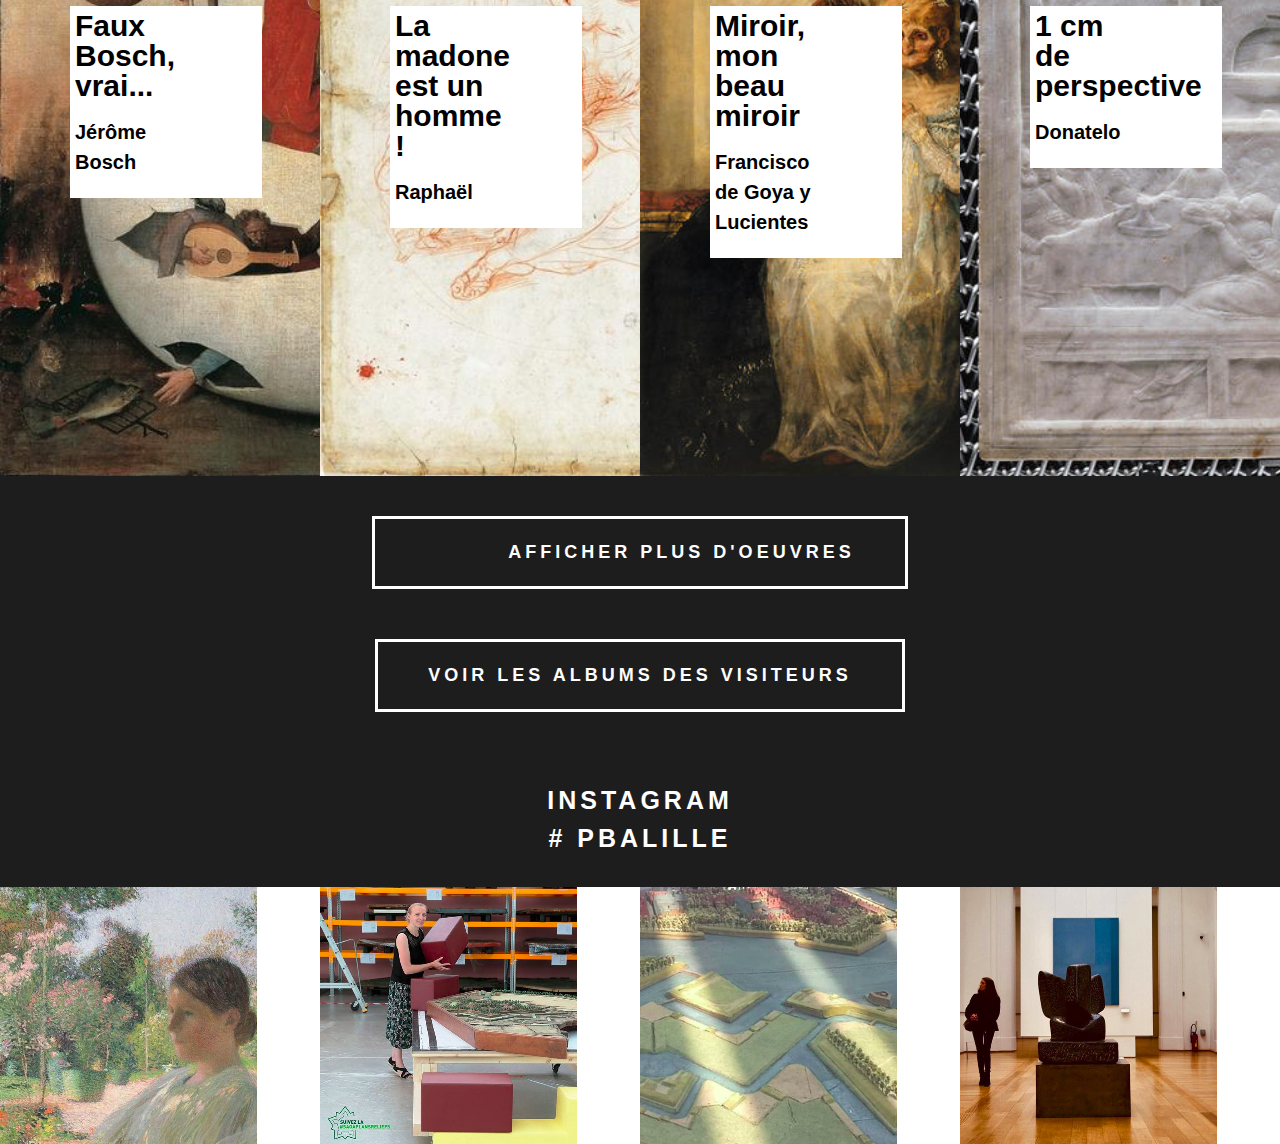
==== commit c3e6b9bc: "resolving classes" ====
--- a/index.html
+++ b/index.html
@@ -78,7 +78,7 @@
   </nav>
 
   <div class="container-fluid">
-    <div class="row">
+    <div class="row firstpart">
       <img class="imgback img-fluid position-absolute" src ="img/imgback.jpg" alt="imgfond">
       <div class="menu d-flex col-md-6 my-5 text-center text-uppercase leftcase ">
         <a href=""><p><i class="fas fa-th"></i></br><span>collections</span></br>découvrez les oeuvres</p></a>
@@ -151,28 +151,28 @@
 <div class="container-fluid">
     <div class="row">
       <div class="col m-0 p-0 bosch">
-          <div class="text">
+          <div class="textar">
             <p class="title">Faux Bosch, vrai...</p>
             <p class="profil">Jérôme Bosch</p>
         </div>
       </div>
 
       <div class=" col m-0 p-0 madone">
-          <div class="text">
+          <div class="textar">
             <p class="title">La madone est un homme !</p>
             <p class="profil">Raphaël</p>
           </div>
         </div>
 
       <div class="col m-0 p-0 miroir">
-          <div class="text">
+          <div class="textar">
             <p class="title">Miroir, mon beau miroir</p>
             <p class="profil">Francisco de Goya y Lucientes</p>
         </div>
       </div>
 
       <div class="col m-0 p-0 perspective">
-          <div class="text">
+          <div class="textar">
             <p class="title">1 cm de perspective</p>
             <p class="profil">Donatelo</p>
           </div>
--- a/css/main.css
+++ b/css/main.css
@@ -96,11 +96,9 @@
 /* ==========================================================================
    Author's custom styles
    ========================================================================== */
-
-
-.individual, .group, .family, .student, .teacher {
-
-
+body{
+  font-family : 'lovelo';
+}
 /*navbar*/
 
   nav{
@@ -120,8 +118,78 @@
     color: red;
 }
 
- /* footer */
-
+.nav-item a.nav-link:hover{
+    color: #d8383f!important;
+    transition: 0.5s;
+}
+
+
+  nav .searchinput form input{
+    position: relative;
+    border-radius: 0px;
+    background-color: #1d1d1e;
+    border : 4px solid white;
+  }
+
+  nav .searchinput form button{
+    position: absolute;
+    margin-left: -40px;
+    margin-top: 4px;
+    color : white;
+    background-color: #1d1d1e;
+    border : none;
+  }
+
+  nav .searchinput form input:hover{
+    border : 4px solid red;
+  }
+
+  nav .btn .btn{
+    border: 4px solid white;
+    background-color: black;
+    border-radius: 0px;
+    width : 100px;
+    height : 35px
+    font-family: 'Open Sans', sans-serif;
+    font-size: 17px
+    text-align :center;
+    font-weight: bold;
+    background-color: #1d1d1e;
+  }
+
+  nav .btn .btn:hover{
+    border: 4px solid #d8383f!important;
+  }
+
+  nav .searchinput form button:hover{
+    color : #d8383f!important;
+    background-color: #1d1d1e;;
+  }
+
+  nav .searchinput form button:hover{
+    color : #d8383f!important;
+    background-color: #1d1d1e;
+    transition: 0.6s;
+  }
+
+  nav .dropdown a{
+    font-size: 15px;
+    font-weight: lighter;
+    text-transform: lowercase;
+    border-radius: 0px;
+  }
+
+  nav .dropdown-menu{
+    background-color: #1d1d1e;
+    border-radius: 0px;
+  }
+
+  nav .dropdown-menu a:hover{
+    color : #d8383f!important;
+    background-color: #1d1d1e;
+  }
+
+/*1st part*/
 
   .container-fluid .menu p{
     margin-top: 150px;
@@ -131,9 +199,10 @@
     border-right: none;
     color : white;
     font-size: 20px;
-  }
-
-  .container-fluid .row img{
+    margin-left: 45px;
+  }
+
+  .container-fluid .firstpart img{
     width:100%;
   }
 
@@ -209,38 +278,29 @@
 /*Oeuvres*/
 
 .bosch, .madone, .miroir, .perspective{
-
   height: 80vh;
   background-size: cover;
 }
 
-.container-fluid .text{
+.container-fluid .textar{
   margin-top: 250px;
   margin-left: 70px;
+  width : 60%;
   color : black;
   background-color: white;
   padding: 5px 5px 5px 5px;
 }
 
-.container-fluid .text .title{
+.container-fluid .textar .title{
   font-size: 30px;
   width : 60%;
   line-height: 30px;
 }
 
-
-.title {
-  font-size: 1.7rem;
-  text-transform: uppercase;
-  font-family: "lovelo";
-  margin-top: 20px;
-  margin-left: 10%;
-
-.container-fluid .text .profil{
+.container-fluid .textar .profil{
   font-size: 20px;
   width : 65%;
   line-height: 30px;
-
 }
 
 
@@ -250,77 +310,19 @@
 
 .madone{
   background-image: url(../img/EPM.jpg);
-
-
-       width: 100%;
-       padding: 85px 90px 0px;
-       background-color: #1D1D1E;
-       color: #FFF;
-   }
- .footer1 p, li {
-
-font-size: 11px;
-line-height: 1.8em;
-}
-.footer .subtitle{
-vertical-align: baseline;
-font-size: 21px !important;
-letter-spacing: 0.07em;
-margin-bottom: 15px !important;
-margin-top: 0px !important;
-}
-a{
-  color: inherit;
-}
-.info p{
-  line-height: 0.3em;
-  font-size: x-small;
-}
-a:hover{
-  color:#D8383F;
-  text-decoration: none;
-}
-.mecenat{
-  justify-content: right;
-}
-.mecenat p{
-margin-top: 14px;
-vertical-align: top;
-margin-right: 35px;
-font-size: 9px;
-color:#7B7C7E;
-}
-.contact{     /* footer */
-  margin-top: ;
-border-top: 1px solid white;
-padding-top: 20px;
-width: 98%;
-
-
-}
-
-
-/* =============== Second Part ============================================== */
+}
 
 .miroir{
   background-image: url(../img/LVLT.jpg);
 }
 
-
 .perspective{
   background-image: url(../img/LFH.jpg);
 }
 
-
-.visit-parcours {
-  color: white;
-  font-size: 24px;
-  text-align: center;
-
 /*MORE*/
 
 .social{
-
   text-transform: uppercase;
   background-color: #1d1d1e;
   width : 100%;
@@ -339,219 +341,6 @@
   letter-spacing: 4px;
 }
 
-
-.icon-pba {
-  width: 5%;
-  position: absolute;
-  left: 32%;
-  top: 35%;
-}
-
-.icon-triangle {
-  width: 15%;
-  position: relative;
-  left: 42.5%;
-}
-
-/* =============== Third Part =============================================== */
-
-.BG, .grand-bleu, .love, .table, .angel, .beast, .blonde, .architecture {
-  height: 75vh;
-  width: 25%;
-  background-size: cover;
-}
-
-.BG {
-  background-image: url(../img/Beaux-Gosses.jpg);
-}
-
-.grand-bleu {
-  background-image: url(../img/Le-grand-bleu.jpg);
-}
-
-.love {
-  background-image: url(../img/Love-etc.jpg);
-}
-
-.table {
-  background-image: url(../img/A-Table-!.jpg);
-}
-
-.angel {
-  background-image: url(../img/Anges-et-Demons.jpg);
-}
-
-.beast {
-  background-image: url(../img/Histoires-de-betes.jpg);
-}
-
-.blonde {
-  background-image: url(../img/Blondes-et-brunes.jpg);
-}
-
-.architecture {
-  background-image: url(../img/Ar-t-chitecture.jpg);
-}
-
-.bg-white {
-  width: 70%;
-  height: 35%;
-  position: relative;
-  margin: auto;
-  text-align: left;
-}
-
-.time {
-  margin-left: 7%;
-  color: #868687;
-  font-size: 16px;
-  position: relative;
-  bottom: 16%;
-}
-
-.clock {
-  width: 15%;
-}
-
-.min {
-  font-size: 18px;
-  font-weight: bold;
-}
-
-.time:hover {
-  color: #d8383f;
-}
-
-/* =============== Tourth Part =============================================== */
-
-.incontournable {
-  font-size: 24px;
-  text-align: center;
-  text-transform: uppercase;
-  letter-spacing: 0.3%;
-  font-family: "Lovelo";
-  padding-top: 4%;
-  font-weight: bold;
-}
-
-.bg-oeuvre {
-  width: 70%;
-  height: 35%;
-  background-color: white;
-  position: relative;
-  margin-top: auto;
-  margin-bottom: auto;
-}
-
-.oeuvre1, .oeuvre2, .oeuvre3 {
-  width: 20%;
-  height: 65vh;
-  margin-left: 7%;
-  margin-top: 2%;
-  margin-bottom: 5%;
-  background-size: cover;
-}
-
-.text-oeuvre {
-  text-align: right;
-  margin-right: 10%;
-}
-
-.time-oeuvre {
-  font-size: 50px;
-  font-family: "Lovelo";
-}
-
-.min-oeuvre {
-  font-size: 40px;
-  font-family: "biko";
-  font-weight: bold;
-}
-
-.title-oeuvre {
-  line-height: 15px;
-}
-
-.oeuvre1 {
-  background-image: url(../img/4-oeuvres.jpg);
-}
-
-.oeuvre2 {
-  background-image: url(../img/8-oeuvres.jpg);
-}
-
-.oeuvre3 {
-  background-image: url(../img/12-oeuvres.jpg);
-}
-
-/* =============== last Part ================================================ */
-
-.bandeau-mobile {
-  position: relative;
-  min-height: 150px;
-  width: 100%;
-  background-color: #D8383F;
-  color: #FFF;
-  text-align: center;
-}
-
-.bandeau-mobile p {
-  font-size: 24px;
-  margin-left: 42%;
-  vertical-align: middle;
-  padding-top: 51px;
-  text-align: left;
-  padding-bottom: 35px;
-  text-transform: uppercase;
-  line-height: 25px;
-}
-
-.bandeau-mobile .title-bandeau .app-mobile {
-  font-family: "lovelo";
-}
-
-.icon-tablet, .icon-mobile {
-  width: 50%;
-  background-repeat: no-repeat;
-  background-position: center;
-}
-
-.icon-tablet:hover, .icon-mobile:hover {
-  background-repeat: no-repeat;
-  background-position: center;
-}
-
-.icon-tablet {
-  width: 100%;
-  height: 100%;
-  background-image: url(../img/tab.png);
-}
-
-.icon-mobile {
-  width: 100%;
-  height: 100%;
-  background-image: url(../img/mobile.png);
-}
-
-.icon-tablet:hover {
-  width: 100%;
-  height: 100%;
-  background-image: url(../img/tab-hover.png);
-}
-
-.icon-tablet:hover {
-  width: 100%;
-  background-image: url(../img/mobile-hover.png);
-}
-
-/* ==========================================================================
-   Media Queries
-   ========================================================================== */
-
-@media (min-width: 576px) {}
-
-@media (min-width: 768px) {}
-
 .social .clone{
   padding-left : 133px;
 }
@@ -572,17 +361,12 @@
   color :white;
 }
 
-
-
 /*5pictures galery*/
 
 .container-fluid .lastgalery a img:hover{
   background-color: red!important;
   transition: 0.8s;
 }
-
-
-
 /* ==========================================================================
    Helper classes
    ========================================================================== */
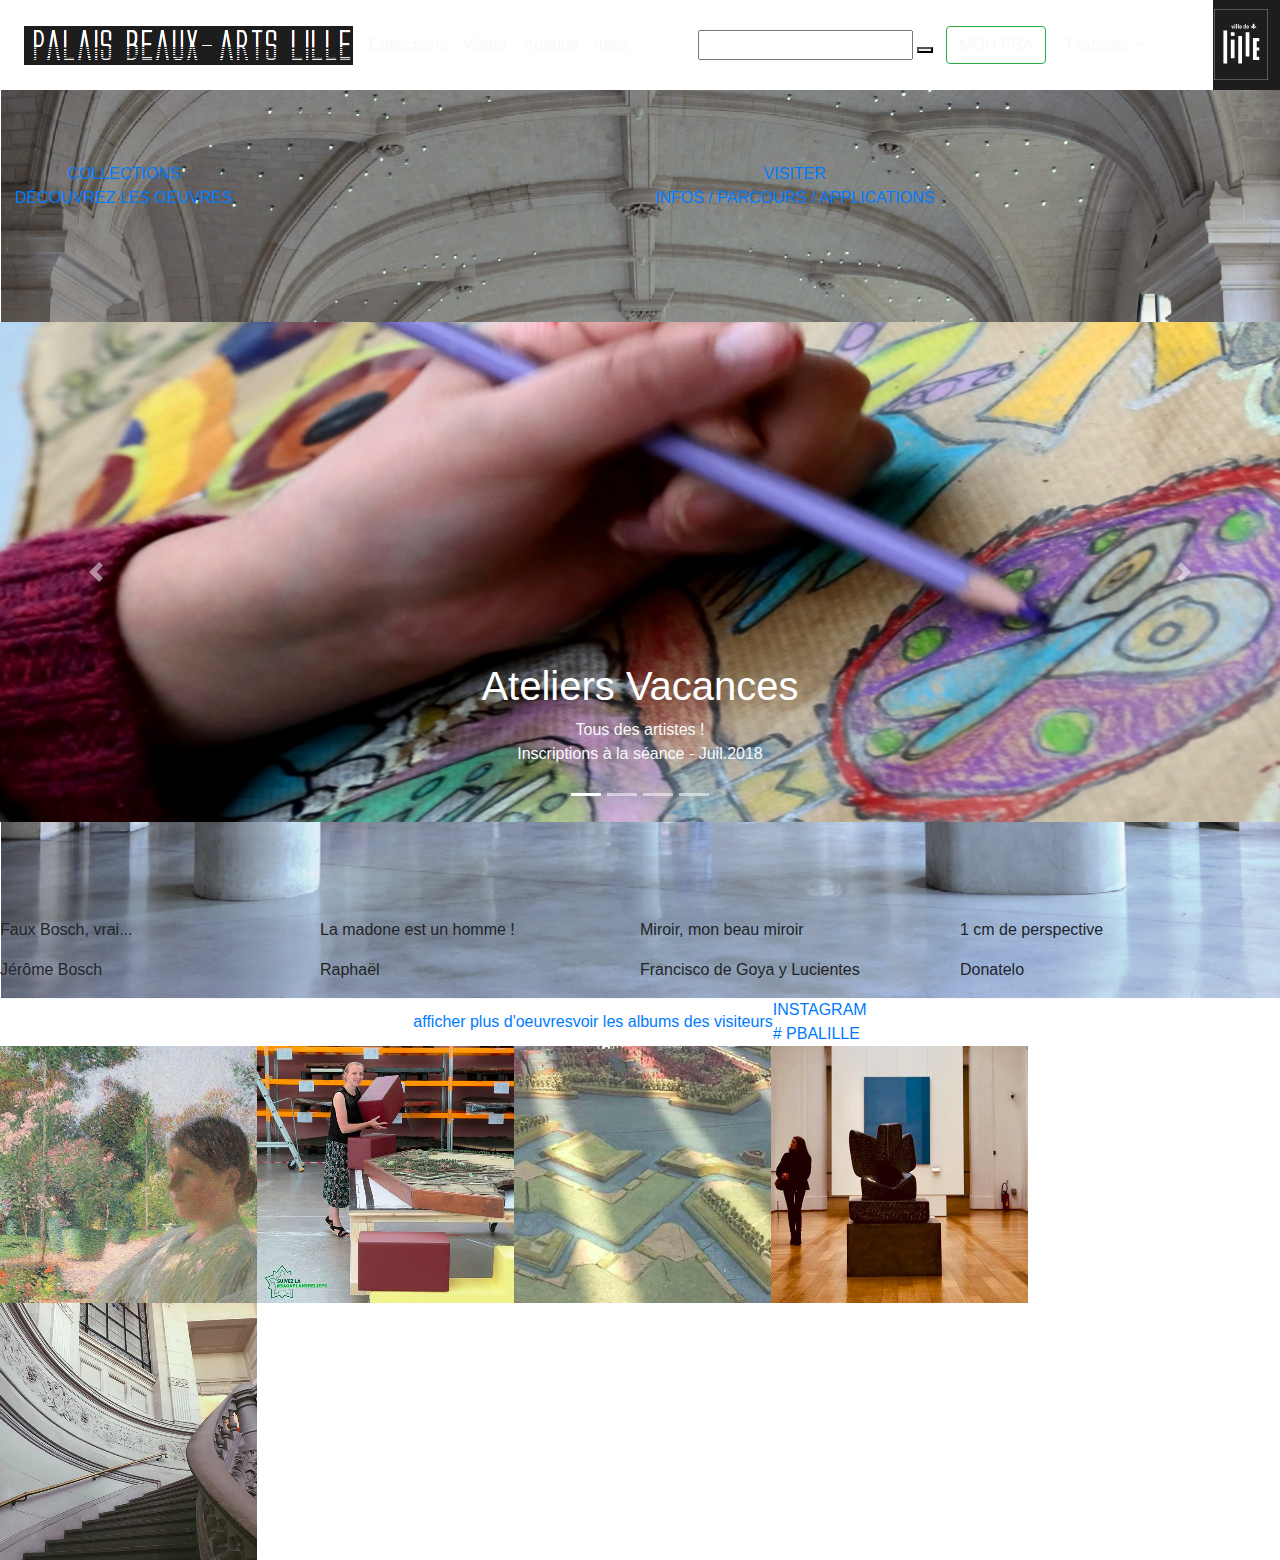
==== commit 6a269a4b: "Merge pull request #16 from ArnaudCartailler/master" ====
--- a/index.html
+++ b/index.html
@@ -234,3 +234,4 @@
 </body>
 
 </html>
+
--- a/css/main.css
+++ b/css/main.css
@@ -96,9 +96,16 @@
 /* ==========================================================================
    Author's custom styles
    ========================================================================== */
+
 body{
   font-family : 'lovelo';
 }
+
+
+
+.individual, .group, .family, .student, .teacher {
+
+
 /*navbar*/
 
   nav{
@@ -278,6 +285,7 @@
 /*Oeuvres*/
 
 .bosch, .madone, .miroir, .perspective{
+
   height: 80vh;
   background-size: cover;
 }
@@ -298,9 +306,20 @@
 }
 
 .container-fluid .textar .profil{
+
+.title {
+  font-size: 1.7rem;
+  text-transform: uppercase;
+  font-family: "lovelo";
+  margin-top: 20px;
+  margin-left: 10%;
+
+.container-fluid .text .profil{
+
   font-size: 20px;
   width : 65%;
   line-height: 30px;
+
 }
 
 
@@ -310,19 +329,79 @@
 
 .madone{
   background-image: url(../img/EPM.jpg);
-}
+
+
+
+
+       width: 100%;
+       padding: 85px 90px 0px;
+       background-color: #1D1D1E;
+       color: #FFF;
+   }
+ .footer1 p, li {
+
+font-size: 11px;
+line-height: 1.8em;
+}
+.footer .subtitle{
+vertical-align: baseline;
+font-size: 21px !important;
+letter-spacing: 0.07em;
+margin-bottom: 15px !important;
+margin-top: 0px !important;
+}
+a{
+  color: inherit;
+}
+.info p{
+  line-height: 0.3em;
+  font-size: x-small;
+}
+a:hover{
+  color:#D8383F;
+  text-decoration: none;
+}
+.mecenat{
+  justify-content: right;
+}
+.mecenat p{
+margin-top: 14px;
+vertical-align: top;
+margin-right: 35px;
+font-size: 9px;
+color:#7B7C7E;
+}
+.contact{     /* footer */
+  margin-top: ;
+border-top: 1px solid white;
+padding-top: 20px;
+width: 98%;
+
+
+}
+
+
+/* =============== Second Part ============================================== */
 
 .miroir{
   background-image: url(../img/LVLT.jpg);
 }
 
+
 .perspective{
   background-image: url(../img/LFH.jpg);
 }
 
+
+.visit-parcours {
+  color: white;
+  font-size: 24px;
+  text-align: center;
+
 /*MORE*/
 
 .social{
+
   text-transform: uppercase;
   background-color: #1d1d1e;
   width : 100%;
@@ -341,6 +420,219 @@
   letter-spacing: 4px;
 }
 
+
+.icon-pba {
+  width: 5%;
+  position: absolute;
+  left: 32%;
+  top: 35%;
+}
+
+.icon-triangle {
+  width: 15%;
+  position: relative;
+  left: 42.5%;
+}
+
+/* =============== Third Part =============================================== */
+
+.BG, .grand-bleu, .love, .table, .angel, .beast, .blonde, .architecture {
+  height: 75vh;
+  width: 25%;
+  background-size: cover;
+}
+
+.BG {
+  background-image: url(../img/Beaux-Gosses.jpg);
+}
+
+.grand-bleu {
+  background-image: url(../img/Le-grand-bleu.jpg);
+}
+
+.love {
+  background-image: url(../img/Love-etc.jpg);
+}
+
+.table {
+  background-image: url(../img/A-Table-!.jpg);
+}
+
+.angel {
+  background-image: url(../img/Anges-et-Demons.jpg);
+}
+
+.beast {
+  background-image: url(../img/Histoires-de-betes.jpg);
+}
+
+.blonde {
+  background-image: url(../img/Blondes-et-brunes.jpg);
+}
+
+.architecture {
+  background-image: url(../img/Ar-t-chitecture.jpg);
+}
+
+.bg-white {
+  width: 70%;
+  height: 35%;
+  position: relative;
+  margin: auto;
+  text-align: left;
+}
+
+.time {
+  margin-left: 7%;
+  color: #868687;
+  font-size: 16px;
+  position: relative;
+  bottom: 16%;
+}
+
+.clock {
+  width: 15%;
+}
+
+.min {
+  font-size: 18px;
+  font-weight: bold;
+}
+
+.time:hover {
+  color: #d8383f;
+}
+
+/* =============== Tourth Part =============================================== */
+
+.incontournable {
+  font-size: 24px;
+  text-align: center;
+  text-transform: uppercase;
+  letter-spacing: 0.3%;
+  font-family: "Lovelo";
+  padding-top: 4%;
+  font-weight: bold;
+}
+
+.bg-oeuvre {
+  width: 70%;
+  height: 35%;
+  background-color: white;
+  position: relative;
+  margin-top: auto;
+  margin-bottom: auto;
+}
+
+.oeuvre1, .oeuvre2, .oeuvre3 {
+  width: 20%;
+  height: 65vh;
+  margin-left: 7%;
+  margin-top: 2%;
+  margin-bottom: 5%;
+  background-size: cover;
+}
+
+.text-oeuvre {
+  text-align: right;
+  margin-right: 10%;
+}
+
+.time-oeuvre {
+  font-size: 50px;
+  font-family: "Lovelo";
+}
+
+.min-oeuvre {
+  font-size: 40px;
+  font-family: "biko";
+  font-weight: bold;
+}
+
+.title-oeuvre {
+  line-height: 15px;
+}
+
+.oeuvre1 {
+  background-image: url(../img/4-oeuvres.jpg);
+}
+
+.oeuvre2 {
+  background-image: url(../img/8-oeuvres.jpg);
+}
+
+.oeuvre3 {
+  background-image: url(../img/12-oeuvres.jpg);
+}
+
+/* =============== last Part ================================================ */
+
+.bandeau-mobile {
+  position: relative;
+  min-height: 150px;
+  width: 100%;
+  background-color: #D8383F;
+  color: #FFF;
+  text-align: center;
+}
+
+.bandeau-mobile p {
+  font-size: 24px;
+  margin-left: 42%;
+  vertical-align: middle;
+  padding-top: 51px;
+  text-align: left;
+  padding-bottom: 35px;
+  text-transform: uppercase;
+  line-height: 25px;
+}
+
+.bandeau-mobile .title-bandeau .app-mobile {
+  font-family: "lovelo";
+}
+
+.icon-tablet, .icon-mobile {
+  width: 50%;
+  background-repeat: no-repeat;
+  background-position: center;
+}
+
+.icon-tablet:hover, .icon-mobile:hover {
+  background-repeat: no-repeat;
+  background-position: center;
+}
+
+.icon-tablet {
+  width: 100%;
+  height: 100%;
+  background-image: url(../img/tab.png);
+}
+
+.icon-mobile {
+  width: 100%;
+  height: 100%;
+  background-image: url(../img/mobile.png);
+}
+
+.icon-tablet:hover {
+  width: 100%;
+  height: 100%;
+  background-image: url(../img/tab-hover.png);
+}
+
+.icon-tablet:hover {
+  width: 100%;
+  background-image: url(../img/mobile-hover.png);
+}
+
+/* ==========================================================================
+   Media Queries
+   ========================================================================== */
+
+@media (min-width: 576px) {}
+
+@media (min-width: 768px) {}
+
 .social .clone{
   padding-left : 133px;
 }
@@ -363,10 +655,22 @@
 
 /*5pictures galery*/
 
+
+
+
+/*5pictures galery*/
+
+
 .container-fluid .lastgalery a img:hover{
   background-color: red!important;
   transition: 0.8s;
 }
+
+
+
+
+
+
 /* ==========================================================================
    Helper classes
    ========================================================================== */
@@ -512,7 +816,7 @@
 }
 /*theme*/
 
-.container-fluid .text{
+.container-fluid .textar{
   margin-top: 80px;
   margin-left: 70px;
   width : 60%;
@@ -521,13 +825,13 @@
   padding: 5px 5px 5px 5px;
 }
 
-.container-fluid .text .title{
+.container-fluid .textar .title{
   font-size: 30px;
   width : 60%;
   line-height: 30px;
 }
 
-.container-fluid .text .profil{
+.container-fluid .textar .profil{
   font-size: 20px;
   width : 65%;
   line-height: 30px;
@@ -583,7 +887,7 @@
   width : 25%;
 }
 
-.container-fluid .text{
+.container-fluid .textar{
   margin-left: 70px;
   width : 80%;
   color : black;
@@ -591,13 +895,13 @@
   padding: 5px 5px 5px 5px;
 }
 
-.container-fluid .text .title{
+.container-fluid .textar .title{
   font-size: 30px;
   width : 60%;
   line-height: 30px;
 }
 
-.container-fluid .text .profil{
+.container-fluid .textar .profil{
   font-size: 20px;
   width : 65%;
   line-height: 30px;
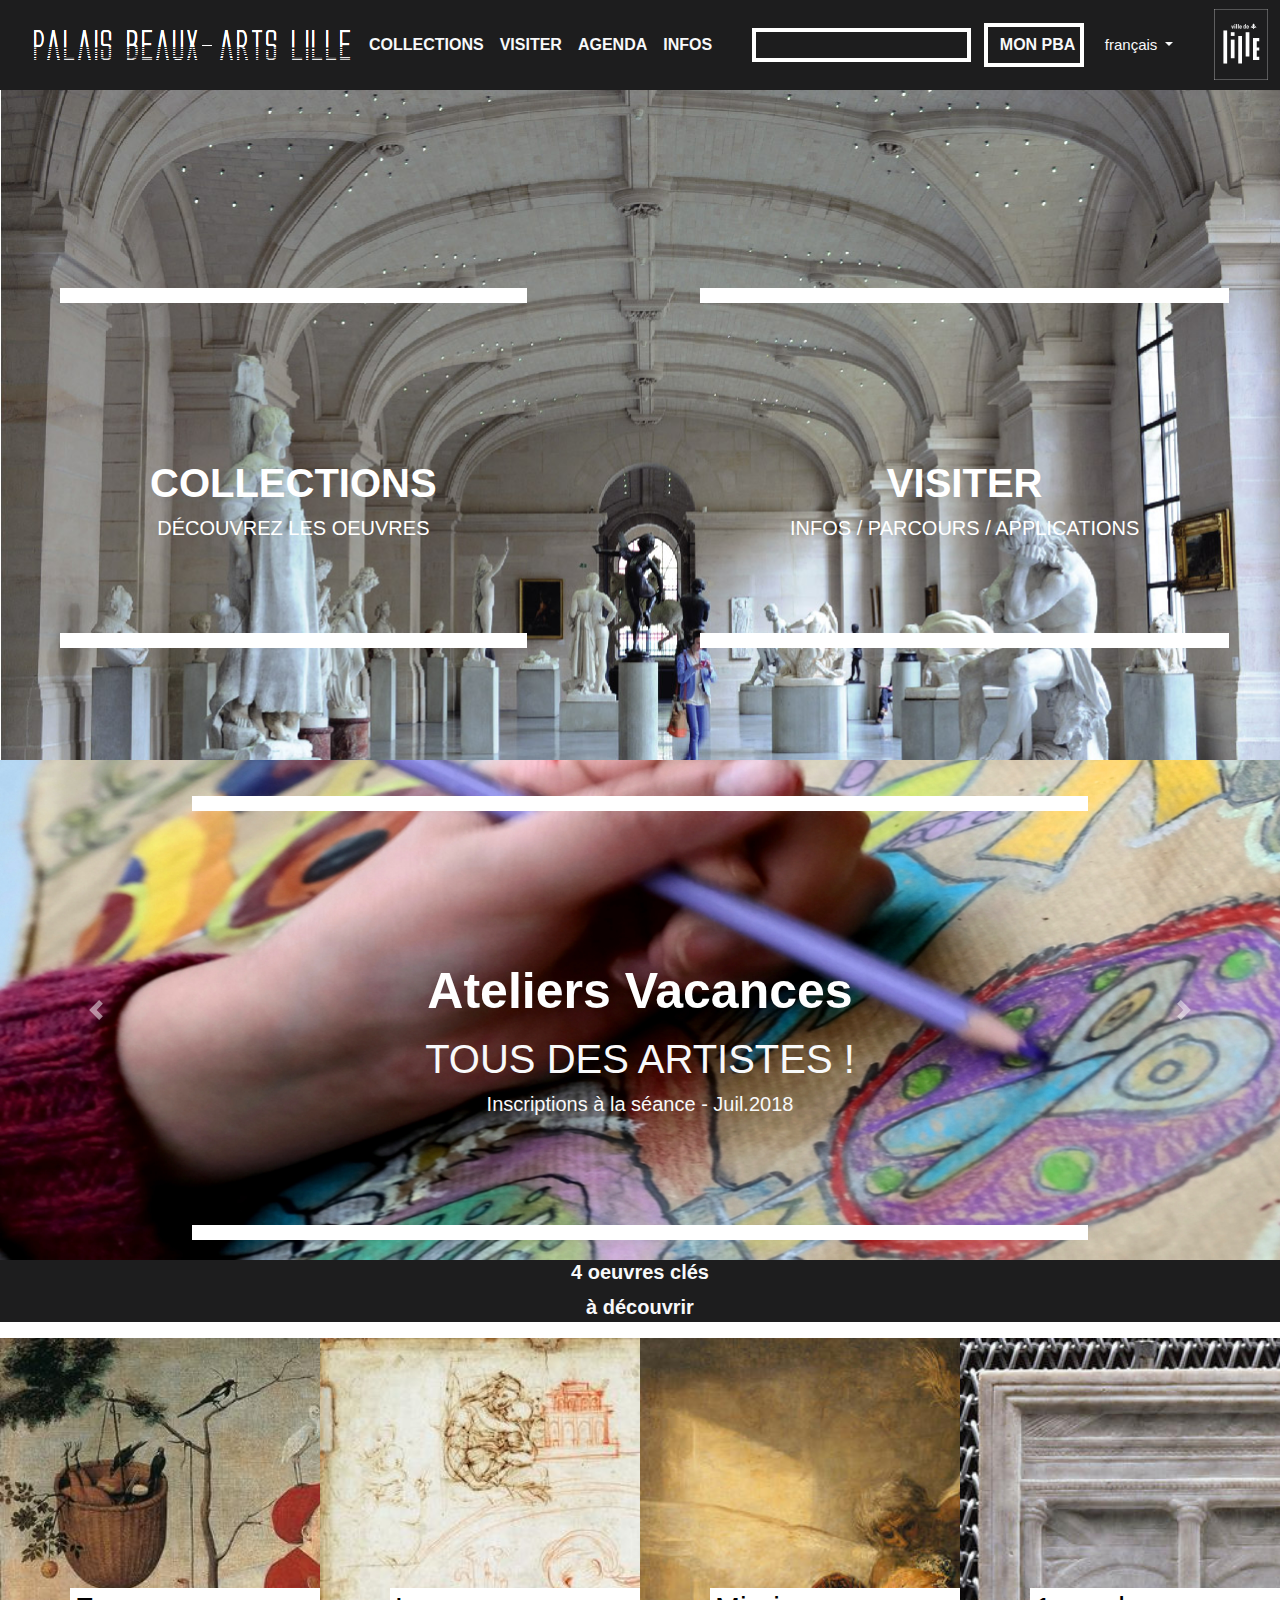
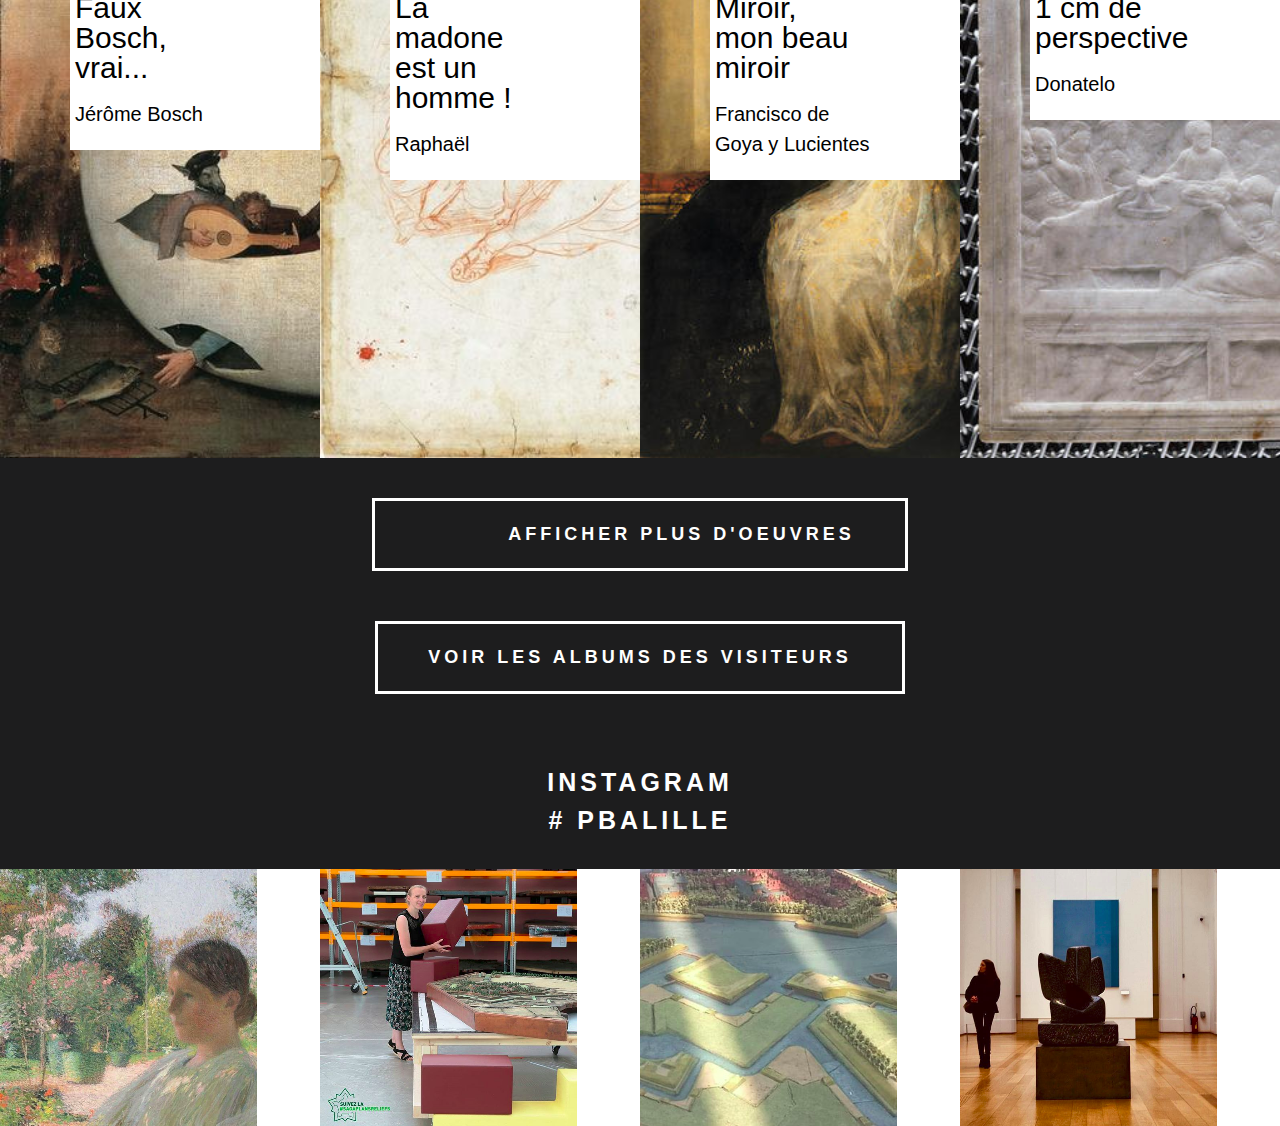
==== commit 34a03f21: "resolving presentoeuvre" ====
--- a/index.html
+++ b/index.html
@@ -142,8 +142,8 @@
 
 <div class="container-fluid p-0 m-0">
 <div class=" bg-custom  presentoeuvre text-align-center text-center text-light">
-  <h1>4 oeuvres clés</h1>
-  <p>à découvrir</p>
+  <h1 class="presentp">4 oeuvres clés</h1>
+  <p class="presentp">à découvrir</p>
   <i class="fas fa-caret-down fa-2x"></i>
 </div>
 </div>
@@ -234,4 +234,3 @@
 </body>
 
 </html>
-
--- a/css/main.css
+++ b/css/main.css
@@ -96,16 +96,9 @@
 /* ==========================================================================
    Author's custom styles
    ========================================================================== */
-
 body{
   font-family : 'lovelo';
 }
-
-
-
-.individual, .group, .family, .student, .teacher {
-
-
 /*navbar*/
 
   nav{
@@ -273,19 +266,14 @@
     background-color: #1d1d1e;
   }
 
-  .presentoeuvre h1,p{
+  .presentoeuvre .presentp{
     font-weight: bold;
-    font-size: 35px;
-  }
-
-  .presentoeuvre p{
-    font-size:20px;
+    font-size: 20px;
   }
 
 /*Oeuvres*/
 
 .bosch, .madone, .miroir, .perspective{
-
   height: 80vh;
   background-size: cover;
 }
@@ -306,20 +294,9 @@
 }
 
 .container-fluid .textar .profil{
-
-.title {
-  font-size: 1.7rem;
-  text-transform: uppercase;
-  font-family: "lovelo";
-  margin-top: 20px;
-  margin-left: 10%;
-
-.container-fluid .text .profil{
-
   font-size: 20px;
   width : 65%;
   line-height: 30px;
-
 }
 
 
@@ -329,79 +306,19 @@
 
 .madone{
   background-image: url(../img/EPM.jpg);
-
-
-
-
-       width: 100%;
-       padding: 85px 90px 0px;
-       background-color: #1D1D1E;
-       color: #FFF;
-   }
- .footer1 p, li {
-
-font-size: 11px;
-line-height: 1.8em;
-}
-.footer .subtitle{
-vertical-align: baseline;
-font-size: 21px !important;
-letter-spacing: 0.07em;
-margin-bottom: 15px !important;
-margin-top: 0px !important;
-}
-a{
-  color: inherit;
-}
-.info p{
-  line-height: 0.3em;
-  font-size: x-small;
-}
-a:hover{
-  color:#D8383F;
-  text-decoration: none;
-}
-.mecenat{
-  justify-content: right;
-}
-.mecenat p{
-margin-top: 14px;
-vertical-align: top;
-margin-right: 35px;
-font-size: 9px;
-color:#7B7C7E;
-}
-.contact{     /* footer */
-  margin-top: ;
-border-top: 1px solid white;
-padding-top: 20px;
-width: 98%;
-
-
-}
-
-
-/* =============== Second Part ============================================== */
+}
 
 .miroir{
   background-image: url(../img/LVLT.jpg);
 }
 
-
 .perspective{
   background-image: url(../img/LFH.jpg);
 }
 
-
-.visit-parcours {
-  color: white;
-  font-size: 24px;
-  text-align: center;
-
 /*MORE*/
 
 .social{
-
   text-transform: uppercase;
   background-color: #1d1d1e;
   width : 100%;
@@ -420,219 +337,6 @@
   letter-spacing: 4px;
 }
 
-
-.icon-pba {
-  width: 5%;
-  position: absolute;
-  left: 32%;
-  top: 35%;
-}
-
-.icon-triangle {
-  width: 15%;
-  position: relative;
-  left: 42.5%;
-}
-
-/* =============== Third Part =============================================== */
-
-.BG, .grand-bleu, .love, .table, .angel, .beast, .blonde, .architecture {
-  height: 75vh;
-  width: 25%;
-  background-size: cover;
-}
-
-.BG {
-  background-image: url(../img/Beaux-Gosses.jpg);
-}
-
-.grand-bleu {
-  background-image: url(../img/Le-grand-bleu.jpg);
-}
-
-.love {
-  background-image: url(../img/Love-etc.jpg);
-}
-
-.table {
-  background-image: url(../img/A-Table-!.jpg);
-}
-
-.angel {
-  background-image: url(../img/Anges-et-Demons.jpg);
-}
-
-.beast {
-  background-image: url(../img/Histoires-de-betes.jpg);
-}
-
-.blonde {
-  background-image: url(../img/Blondes-et-brunes.jpg);
-}
-
-.architecture {
-  background-image: url(../img/Ar-t-chitecture.jpg);
-}
-
-.bg-white {
-  width: 70%;
-  height: 35%;
-  position: relative;
-  margin: auto;
-  text-align: left;
-}
-
-.time {
-  margin-left: 7%;
-  color: #868687;
-  font-size: 16px;
-  position: relative;
-  bottom: 16%;
-}
-
-.clock {
-  width: 15%;
-}
-
-.min {
-  font-size: 18px;
-  font-weight: bold;
-}
-
-.time:hover {
-  color: #d8383f;
-}
-
-/* =============== Tourth Part =============================================== */
-
-.incontournable {
-  font-size: 24px;
-  text-align: center;
-  text-transform: uppercase;
-  letter-spacing: 0.3%;
-  font-family: "Lovelo";
-  padding-top: 4%;
-  font-weight: bold;
-}
-
-.bg-oeuvre {
-  width: 70%;
-  height: 35%;
-  background-color: white;
-  position: relative;
-  margin-top: auto;
-  margin-bottom: auto;
-}
-
-.oeuvre1, .oeuvre2, .oeuvre3 {
-  width: 20%;
-  height: 65vh;
-  margin-left: 7%;
-  margin-top: 2%;
-  margin-bottom: 5%;
-  background-size: cover;
-}
-
-.text-oeuvre {
-  text-align: right;
-  margin-right: 10%;
-}
-
-.time-oeuvre {
-  font-size: 50px;
-  font-family: "Lovelo";
-}
-
-.min-oeuvre {
-  font-size: 40px;
-  font-family: "biko";
-  font-weight: bold;
-}
-
-.title-oeuvre {
-  line-height: 15px;
-}
-
-.oeuvre1 {
-  background-image: url(../img/4-oeuvres.jpg);
-}
-
-.oeuvre2 {
-  background-image: url(../img/8-oeuvres.jpg);
-}
-
-.oeuvre3 {
-  background-image: url(../img/12-oeuvres.jpg);
-}
-
-/* =============== last Part ================================================ */
-
-.bandeau-mobile {
-  position: relative;
-  min-height: 150px;
-  width: 100%;
-  background-color: #D8383F;
-  color: #FFF;
-  text-align: center;
-}
-
-.bandeau-mobile p {
-  font-size: 24px;
-  margin-left: 42%;
-  vertical-align: middle;
-  padding-top: 51px;
-  text-align: left;
-  padding-bottom: 35px;
-  text-transform: uppercase;
-  line-height: 25px;
-}
-
-.bandeau-mobile .title-bandeau .app-mobile {
-  font-family: "lovelo";
-}
-
-.icon-tablet, .icon-mobile {
-  width: 50%;
-  background-repeat: no-repeat;
-  background-position: center;
-}
-
-.icon-tablet:hover, .icon-mobile:hover {
-  background-repeat: no-repeat;
-  background-position: center;
-}
-
-.icon-tablet {
-  width: 100%;
-  height: 100%;
-  background-image: url(../img/tab.png);
-}
-
-.icon-mobile {
-  width: 100%;
-  height: 100%;
-  background-image: url(../img/mobile.png);
-}
-
-.icon-tablet:hover {
-  width: 100%;
-  height: 100%;
-  background-image: url(../img/tab-hover.png);
-}
-
-.icon-tablet:hover {
-  width: 100%;
-  background-image: url(../img/mobile-hover.png);
-}
-
-/* ==========================================================================
-   Media Queries
-   ========================================================================== */
-
-@media (min-width: 576px) {}
-
-@media (min-width: 768px) {}
-
 .social .clone{
   padding-left : 133px;
 }
@@ -655,22 +359,10 @@
 
 /*5pictures galery*/
 
-
-
-
-/*5pictures galery*/
-
-
 .container-fluid .lastgalery a img:hover{
   background-color: red!important;
   transition: 0.8s;
 }
-
-
-
-
-
-
 /* ==========================================================================
    Helper classes
    ========================================================================== */
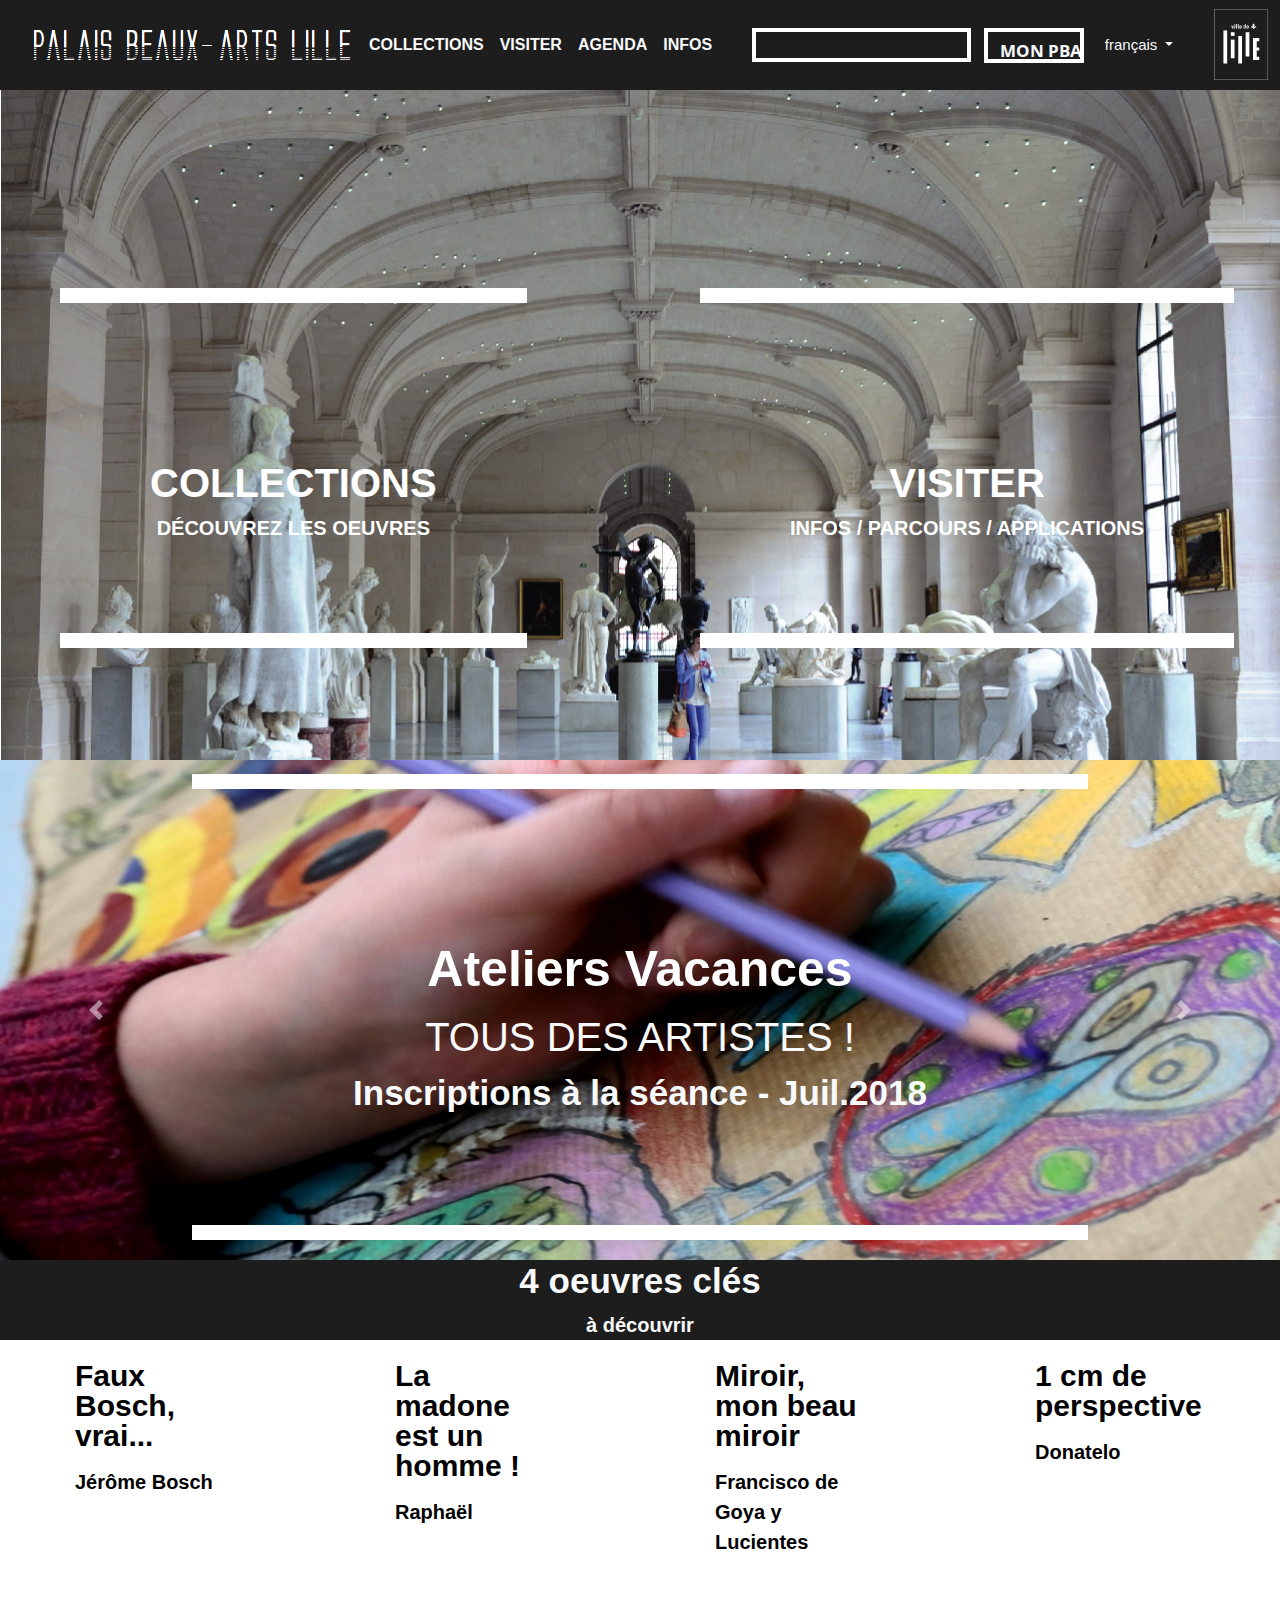
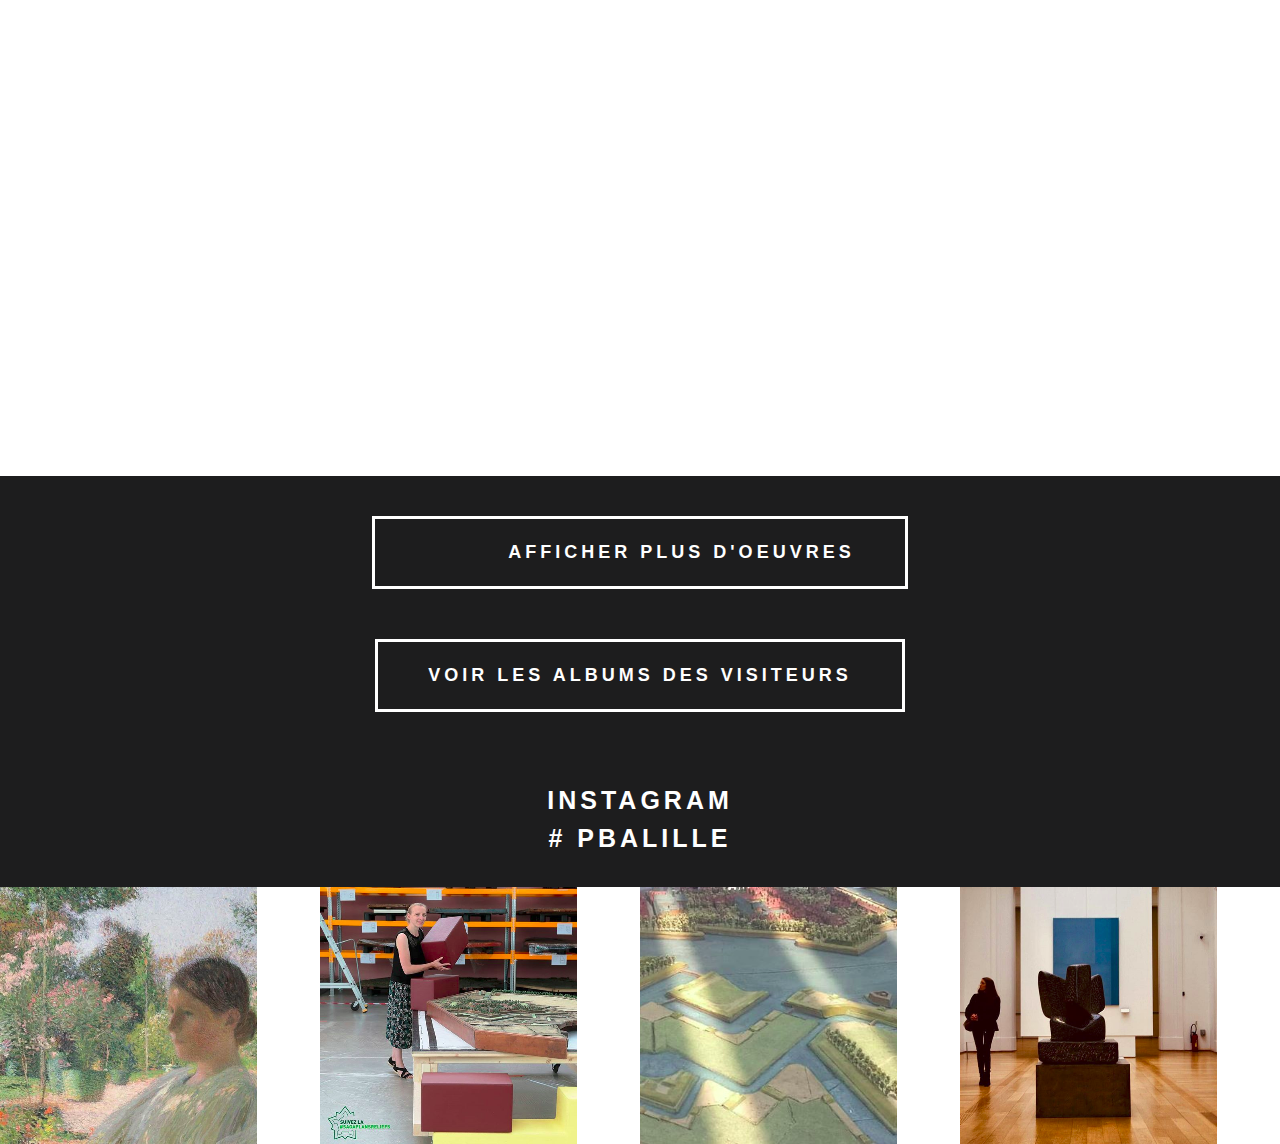
==== commit e7d66d3a: "PBA html css pull and start of CSS changes to avoid future conflicts" ====
--- a/index.html
+++ b/index.html
@@ -142,8 +142,8 @@
 
 <div class="container-fluid p-0 m-0">
 <div class=" bg-custom  presentoeuvre text-align-center text-center text-light">
-  <h1 class="presentp">4 oeuvres clés</h1>
-  <p class="presentp">à découvrir</p>
+  <h1>4 oeuvres clés</h1>
+  <p>à découvrir</p>
   <i class="fas fa-caret-down fa-2x"></i>
 </div>
 </div>
@@ -234,3 +234,4 @@
 </body>
 
 </html>
+
--- a/css/main.css
+++ b/css/main.css
@@ -11,9 +11,9 @@
    ========================================================================== */
 
 html {
-    color: #222;
-    font-size: 1em;
-    line-height: 1.4;
+  color: #222;
+  font-size: 1em;
+  line-height: 1.4;
 }
 
 /*
@@ -27,13 +27,13 @@
  */
 
 ::-moz-selection {
-    background: #b3d4fc;
-    text-shadow: none;
+  background: #b3d4fc;
+  text-shadow: none;
 }
 
 ::selection {
-    background: #b3d4fc;
-    text-shadow: none;
+  background: #b3d4fc;
+  text-shadow: none;
 }
 
 /*
@@ -41,12 +41,12 @@
  */
 
 hr {
-    display: block;
-    height: 1px;
-    border: 0;
-    border-top: 1px solid #ccc;
-    margin: 1em 0;
-    padding: 0;
+  display: block;
+  height: 1px;
+  border: 0;
+  border-top: 1px solid #ccc;
+  margin: 1em 0;
+  padding: 0;
 }
 
 /*
@@ -55,13 +55,8 @@
  * https://github.com/h5bp/html5-boilerplate/issues/440
  */
 
-audio,
-canvas,
-iframe,
-img,
-svg,
-video {
-    vertical-align: middle;
+audio, canvas, iframe, img, svg, video {
+  vertical-align: middle;
 }
 
 /*
@@ -69,9 +64,9 @@
  */
 
 fieldset {
-    border: 0;
-    margin: 0;
-    padding: 0;
+  border: 0;
+  margin: 0;
+  padding: 0;
 }
 
 /*
@@ -79,7 +74,7 @@
  */
 
 textarea {
-    resize: vertical;
+  resize: vertical;
 }
 
 /* ==========================================================================
@@ -87,282 +82,546 @@
    ========================================================================== */
 
 .browserupgrade {
-    margin: 0.2em 0;
-    background: #ccc;
-    color: #000;
-    padding: 0.2em 0;
+  margin: 0.2em 0;
+  background: #ccc;
+  color: #000;
+  padding: 0.2em 0;
 }
 
 /* ==========================================================================
    Author's custom styles
    ========================================================================== */
-body{
-  font-family : 'lovelo';
-}
+
 /*navbar*/
 
-  nav{
-    background-color: #1d1d1e;
-  }
-
-  nav .titre img{
-    width : 100%;
-  }
-  nav a{
-    font-family: 'lovelo', sans-serif;
-    text-transform: uppercase;
-    font-size: 16px;
-    font-weight: bold;
-  }
-  .navbar-default .navbar-nav > li > a:hover, .navbar-default .navbar-nav > li > a:focus {
-    color: red;
-}
-
-.nav-item a.nav-link:hover{
-    color: #d8383f!important;
-    transition: 0.5s;
-}
-
-
-  nav .searchinput form input{
-    position: relative;
-    border-radius: 0px;
-    background-color: #1d1d1e;
-    border : 4px solid white;
-  }
-
-  nav .searchinput form button{
-    position: absolute;
-    margin-left: -40px;
-    margin-top: 4px;
-    color : white;
-    background-color: #1d1d1e;
-    border : none;
-  }
-
-  nav .searchinput form input:hover{
-    border : 4px solid red;
-  }
-
-  nav .btn .btn{
-    border: 4px solid white;
-    background-color: black;
-    border-radius: 0px;
-    width : 100px;
-    height : 35px
-    font-family: 'Open Sans', sans-serif;
-    font-size: 17px
-    text-align :center;
-    font-weight: bold;
-    background-color: #1d1d1e;
-  }
-
-  nav .btn .btn:hover{
-    border: 4px solid #d8383f!important;
-  }
-
-  nav .searchinput form button:hover{
-    color : #d8383f!important;
-    background-color: #1d1d1e;;
-  }
-
-  nav .searchinput form button:hover{
-    color : #d8383f!important;
-    background-color: #1d1d1e;
-    transition: 0.6s;
-  }
-
-  nav .dropdown a{
-    font-size: 15px;
-    font-weight: lighter;
-    text-transform: lowercase;
-    border-radius: 0px;
-  }
-
-  nav .dropdown-menu{
-    background-color: #1d1d1e;
-    border-radius: 0px;
-  }
-
-  nav .dropdown-menu a:hover{
-    color : #d8383f!important;
-    background-color: #1d1d1e;
-  }
+nav {
+  background-color: #1d1d1e;
+}
+
+nav .titre img {
+  width: 100%;
+}
+
+nav a {
+  font-family: 'lovelo', sans-serif;
+  text-transform: uppercase;
+  font-size: 16px;
+  font-weight: bold;
+}
+
+.navbar-default .navbar-nav>li>a:hover, .navbar-default .navbar-nav>li>a:focus {
+  color: red;
+}
+
+.nav-item a.nav-link:hover {
+  color: #d8383f !important;
+  transition: 0.5s;
+}
+
+nav .searchinput form input {
+  position: relative;
+  border-radius: 0px;
+  background-color: #1d1d1e;
+  border: 4px solid white;
+}
+
+nav .searchinput form button {
+  position: absolute;
+  margin-left: -40px;
+  margin-top: 4px;
+  color: white;
+  background-color: #1d1d1e;
+  border: none;
+}
+
+nav .searchinput form input:hover {
+  border: 4px solid red;
+}
+
+nav .btn .btn {
+  border: 4px solid white;
+  background-color: black;
+  border-radius: 0px;
+  width: 100px;
+  height: 35px;
+  font-family: 'Open Sans', sans-serif;
+  font-size: 17px;
+  text-align: center;
+  font-weight: bold;
+  background-color: #1d1d1e;
+}
+
+nav .btn .btn:hover {
+  border: 4px solid #d8383f !important;
+}
+
+nav .searchinput form button:hover {
+  color: #d8383f !important;
+  background-color: #1d1d1e;
+  ;
+}
+
+nav .searchinput form button:hover {
+  color: #d8383f !important;
+  background-color: #1d1d1e;
+  transition: 0.6s;
+}
+
+nav .dropdown a {
+  font-size: 15px;
+  font-weight: lighter;
+  text-transform: lowercase;
+  border-radius: 0px;
+}
+
+nav .dropdown-menu {
+  background-color: #1d1d1e;
+  border-radius: 0px;
+}
+
+nav .dropdown-menu a:hover {
+  color: #d8383f !important;
+  background-color: #1d1d1e;
+}
 
 /*1st part*/
 
-  .container-fluid .menu p{
-    margin-top: 150px;
-    padding : 90px;
-    border : 15px solid white;
-    border-left : none;
-    border-right: none;
-    color : white;
-    font-size: 20px;
-    margin-left: 45px;
-  }
-
-  .container-fluid .firstpart img{
-    width:100%;
-  }
-
-  .container-fluid .menu i{
-    font-size: 40px;
-  }
-  .container-fluid .menu span{
-    font-size: 40px;
-    font-weight: bold;
-  }
-
-  .container-fluid .menu a:hover{
-    text-decoration: none;
-  }
-
-  .container-fluid .menu i:hover{
-    color : #d8383f;
-    transition: 0.5s
-  }
-
-  .container-fluid .downarrow i{
-    margin:auto;
-  }
-
-  .container-fluid .downarrow i:hover{
-    color: #d8383f!important;
-    transition: 0.5s;
-  }
+.container-fluid .menu p {
+  margin-top: 150px;
+  padding: 90px;
+  border: 15px solid white;
+  border-left: none;
+  border-right: none;
+  color: white;
+  font-size: 20px;
+  margin-left: 45px;
+}
+
+.container-fluid .firstpart img {
+  width: 100%;
+}
+
+.container-fluid .menu i {
+  font-size: 40px;
+}
+
+.container-fluid .menu span {
+  font-size: 40px;
+  font-weight: bold;
+}
+
+.container-fluid .menu a:hover {
+  text-decoration: none;
+}
+
+.container-fluid .menu i:hover {
+  color: #d8383f;
+  transition: 0.5s
+}
+
+.container-fluid .downarrow i {
+  margin: auto;
+}
+
+.container-fluid .downarrow i:hover {
+  color: #d8383f !important;
+  transition: 0.5s;
+}
 
 /*Carousel part*/
 
-  .carousel-inner .carousel-caption{
-    margin-top: 150px;
-    padding : 90px;
-    border : 15px solid white;
-    border-left : none;
-    border-right: none;
-    color : white;
-    font-size: 20px;
-  }
-
-  .carousel-inner .carousel-item h1 i:hover{
-    color: #d8383f!important;
-    transition: 0.5s;
-  }
-
-  .carousel-inner .carousel-item h1{
-    font-weight: bold;
-    font-size: 50px;
-  }
-
-  .carousel-inner .carousel-item span{
-    text-transform: uppercase;
-    font-weight: lighter;
-    font-size: 40px;
-  }
-
-  /*4 keys*/
-
-  .presentoeuvre{
-    background-color: #1d1d1e;
-  }
-
-  .presentoeuvre .presentp{
-    font-weight: bold;
-    font-size: 20px;
-  }
+.carousel-inner .carousel-caption {
+  margin-top: 150px;
+  padding: 90px;
+  border: 15px solid white;
+  border-left: none;
+  border-right: none;
+  color: white;
+  font-size: 20px;
+}
+
+.carousel-inner .carousel-item h1 i:hover {
+  color: #d8383f !important;
+  transition: 0.5s;
+}
+
+.carousel-inner .carousel-item h1 {
+  font-weight: bold;
+  font-size: 50px;
+}
+
+.carousel-inner .carousel-item span {
+  text-transform: uppercase;
+  font-weight: lighter;
+  font-size: 40px;
+}
+
+/*4 keys*/
+
+.presentoeuvre {
+  background-color: #1d1d1e;
+}
+
+.presentoeuvre h1, p {
+  font-weight: bold;
+  font-size: 35px;
+}
+
+.presentoeuvre p {
+  font-size: 20px;
+}
 
 /*Oeuvres*/
 
-.bosch, .madone, .miroir, .perspective{
+.bosch, .madone, .miroir, .perspective {
   height: 80vh;
   background-size: cover;
 }
 
-.container-fluid .textar{
-  margin-top: 250px;
-  margin-left: 70px;
-  width : 60%;
-  color : black;
-  background-color: white;
-  padding: 5px 5px 5px 5px;
-}
-
-.container-fluid .textar .title{
-  font-size: 30px;
-  width : 60%;
-  line-height: 30px;
-}
-
-.container-fluid .textar .profil{
-  font-size: 20px;
-  width : 65%;
-  line-height: 30px;
-}
-
-
-.bosch{
-  background-image: url(../img/LCDL.jpg);
-}
-
-.madone{
-  background-image: url(../img/EPM.jpg);
-}
-
-.miroir{
-  background-image: url(../img/LVLT.jpg);
-}
-
-.perspective{
-  background-image: url(../img/LFH.jpg);
-}
-
 /*MORE*/
 
-.social{
+.social {
   text-transform: uppercase;
   background-color: #1d1d1e;
-  width : 100%;
-  color : white;
+  width: 100%;
+  color: white;
   display: flex;
   flex-direction: column;
 }
 
-.social a{
-  color : white;
+.social a {
+  color: white;
   border: 3px solid white;
-  margin : 40px 0px 10px 0px;
+  margin: 40px 0px 10px 0px;
   padding: 20px 50px 20px 50px;
   font-size: 18px;
   font-weight: bold;
   letter-spacing: 4px;
 }
 
-.social .clone{
-  padding-left : 133px;
-}
-.social .insta{
+.social .clone {
+  padding-left: 133px;
+}
+
+.social .insta {
   border: none;
   text-align: center;
   font-size: 25px;
 }
 
-.social a:hover{
-  color : #d8383f;
+.social a:hover {
+  color: #d8383f;
   transition: 0.5s;
-  text-decoration : none;
+  text-decoration: none;
   border-color: #d8383f;
 }
 
-.social .insta:hover{
-  color :white;
+.social .insta:hover {
+  color: white;
 }
 
 /*5pictures galery*/
 
-.container-fluid .lastgalery a img:hover{
-  background-color: red!important;
+/*5pictures galery*/
+
+.container-fluid .lastgalery a img:hover {
+  background-color: red !important;
   transition: 0.8s;
 }
+
+/* Fin CSS Index.html */
+
+/* CSS de la page visite */
+
+/* First part */
+
+.individual, .group, .family, .student, .teacher {
+  height: 70vh;
+  width: 20%;
+  background-size: cover;
+}
+
+.individual {
+  background-image: url(../img/Individuel.jpg);
+}
+
+.group {
+  background-image: url(../img/Groupe.jpg);
+}
+
+.family {
+  background-image: url(../img/Famille.jpg);
+}
+
+.student {
+  background-image: url(../img/Etudiant.jpg);
+}
+
+.teacher {
+  background-image: url(../img/Enseignant.jpg);
+}
+
+.bg-light {
+  width: 76%;
+  height: 25%;
+  opacity: 0.9;
+  position: relative;
+  margin: auto;
+  text-align: left;
+}
+
+.profil-firstpart {
+  font-size: 1.0rem;
+  text-transform: uppercase;
+  line-height: 0;
+  margin-top: 25%;
+  margin-left: 10%;
+}
+
+.title-firstpart {
+  font-size: 1.7rem;
+  text-transform: uppercase;
+  font-family: "lovelo";
+  margin-top: 20px;
+  margin-left: 10%;
+}
+
+.text-firstpart:hover {
+  color: #d8383f;
+}
+
+/* End First part */
+
+/* Second part */
+
+.visit-secondpart {
+  height: 140px;
+  background-color: #1D1D1E;
+}
+
+.visit-parcours {
+  color: white;
+  font-size: 24px;
+  text-align: center;
+  padding-top: 4.5%;
+}
+
+.icon-pba {
+  width: 5%;
+  position: absolute;
+  left: 35%;
+  top: 35%;
+}
+
+.icon-triangle {
+  width: 15%;
+  position: relative;
+  left: 42.5%;
+}
+
+/* End Second part */
+
+/* Third part */
+
+.BG, .grand-bleu, .love, .table, .angel, .beast, .blonde, .architecture {
+  height: 75vh;
+  width: 25%;
+  background-size: cover;
+}
+
+.BG {
+  background-image: url(../img/Beaux-Gosses.jpg);
+}
+
+.grand-bleu {
+  background-image: url(../img/Le-grand-bleu.jpg);
+}
+
+.love {
+  background-image: url(../img/Love-etc.jpg);
+}
+
+.table {
+  background-image: url(../img/A-Table-!.jpg);
+}
+
+.angel {
+  background-image: url(../img/Anges-et-Demons.jpg);
+}
+
+.beast {
+  background-image: url(../img/Histoires-de-betes.jpg);
+}
+
+.blonde {
+  background-image: url(../img/Blondes-et-brunes.jpg);
+}
+
+.architecture {
+  background-image: url(../img/Ar-t-chitecture.jpg);
+}
+
+.bg-white {
+  width: 70%;
+  height: 35%;
+  position: relative;
+  margin: auto;
+  text-align: left;
+}
+
+.text-thirdpart:hover {
+  color: #d8383f;
+}
+
+.title-thirdpart {
+  font-size: 1.7rem;
+  text-transform: uppercase;
+  font-family: "lovelo";
+  margin-top: 20px;
+  margin-left: 10%;
+}
+
+.time-thirdpart {
+  margin-left: 7%;
+  color: #868687;
+  font-size: 16px;
+  position: relative;
+  bottom: 16%;
+}
+
+.clock-thirdpart {
+  width: 15%;
+}
+
+.min-thirdpart {
+  font-size: 18px;
+  font-weight: bold;
+}
+
+/* End Third part */
+
+/* Fourth part */
+
+.incontournable {
+  font-size: 24px;
+  text-align: center;
+  text-transform: uppercase;
+  letter-spacing: 0.3%;
+  font-family: "Lovelo";
+  padding-top: 4%;
+  font-weight: bold;
+}
+
+.bg-oeuvre {
+  width: 70%;
+  height: 35%;
+  background-color: white;
+  position: relative;
+  margin-top: auto;
+  margin-bottom: auto;
+}
+
+.oeuvre1, .oeuvre2, .oeuvre3 {
+  width: 20%;
+  height: 65vh;
+  margin-left: 7%;
+  margin-top: 2%;
+  margin-bottom: 5%;
+  background-size: cover;
+}
+
+.text-oeuvre {
+  text-align: right;
+  margin-right: 10%;
+}
+
+.time-oeuvre {
+  font-size: 50px;
+  font-family: "Lovelo";
+}
+
+.min-oeuvre {
+  font-size: 40px;
+  font-family: "biko";
+  font-weight: bold;
+}
+
+.title-oeuvre {
+  line-height: 15px;
+}
+
+.oeuvre1 {
+  background-image: url(../img/4-oeuvres.jpg);
+}
+
+.oeuvre2 {
+  background-image: url(../img/8-oeuvres.jpg);
+}
+
+.oeuvre3 {
+  background-image: url(../img/12-oeuvres.jpg);
+}
+
+/* End Fourth part */
+
+/* Last part */
+
+.bandeau-mobile {
+  position: relative;
+  min-height: 150px;
+  width: 100%;
+  background-color: #D8383F;
+  color: #FFF;
+  text-align: center;
+}
+
+.title-bandeau {
+  font-size: 24px;
+  margin-left: 42%;
+  vertical-align: middle;
+  padding-top: 51px;
+  text-align: left;
+  padding-bottom: 35px;
+  text-transform: uppercase;
+  line-height: 25px;
+}
+
+.bandeau-mobile .title-bandeau .app-mobile {
+  font-family: "lovelo";
+}
+.icon-visit {
+  width: 100%;
+}
+.icon-tablet {
+  background-image: url(https://png.icons8.com/wired/100/ffffff/ipad-mini.png);
+  width: 50%;
+}
+
+.icon-mobile {
+  background-image: url(https://png.icons8.com/dotty/100/ffffff/iphone.png);
+  width: 50%;
+}
+
+.icon-tablet:hover {
+  background-image: url(https://png.icons8.com/wired/100/D8383F/ipad-mini.png);
+  width: 50%;
+}
+
+.icon-tablet:hover {
+  background-image: url(https://png.icons8.com/dotty/100/D8383F/iphone.png);
+  width: 50%;
+}
+
+/* End of CSS for visit.html's page */
+
+/* ==========================================================================
+   Media Queries
+   ========================================================================== */
+
+@media (min-width: 576px) {}
+
+@media (min-width: 768px) {}
+
 /* ==========================================================================
    Helper classes
    ========================================================================== */
@@ -372,7 +631,7 @@
  */
 
 .hidden {
-    display: none !important;
+  display: none !important;
 }
 
 /*
@@ -385,15 +644,16 @@
  */
 
 .visuallyhidden {
-    border: 0;
-    clip: rect(0 0 0 0);
-    height: 1px;
-    margin: -1px;
-    overflow: hidden;
-    padding: 0;
-    position: absolute;
-    width: 1px;
-    white-space: nowrap; /* 1 */
+  border: 0;
+  clip: rect(0 0 0 0);
+  height: 1px;
+  margin: -1px;
+  overflow: hidden;
+  padding: 0;
+  position: absolute;
+  width: 1px;
+  white-space: nowrap;
+  /* 1 */
 }
 
 /*
@@ -402,15 +662,14 @@
  * https://www.drupal.org/node/897638
  */
 
-.visuallyhidden.focusable:active,
-.visuallyhidden.focusable:focus {
-    clip: auto;
-    height: auto;
-    margin: 0;
-    overflow: visible;
-    position: static;
-    width: auto;
-    white-space: inherit;
+.visuallyhidden.focusable:active, .visuallyhidden.focusable:focus {
+  clip: auto;
+  height: auto;
+  margin: 0;
+  overflow: visible;
+  position: static;
+  width: auto;
+  white-space: inherit;
 }
 
 /*
@@ -418,7 +677,7 @@
  */
 
 .invisible {
-    visibility: hidden;
+  visibility: hidden;
 }
 
 /*
@@ -433,14 +692,15 @@
  *    `:before` to contain the top-margins of child elements.
  */
 
-.clearfix:before,
+.clearfix:before, .clearfix:after {
+  content: " ";
+  /* 1 */
+  display: table;
+  /* 2 */
+}
+
 .clearfix:after {
-    content: " "; /* 1 */
-    display: table; /* 2 */
-}
-
-.clearfix:after {
-    clear: both;
+  clear: both;
 }
 
 /* ==========================================================================
@@ -449,162 +709,134 @@
    Modify as content requires.
    ========================================================================== */
 
-@media only screen and (max-width: 980px){
-
-/*NAV*/
-  nav .navbar-nav .nav-item a{
+@media only screen and (max-width: 980px) {
+  /*NAV*/
+  nav .navbar-nav .nav-item a {
     text-align: center;
     margin-top: 20px;
-    border : 1px solid white;
+    border: 1px solid white;
     border-top: none;
     border-left: none;
     border-right: none;
   }
-
-  nav .form-inline input, .logo{
-    display:none;
-  }
-
-  nav .searchinput{
+  nav .form-inline input, .logo {
     display: none;
   }
-
-  nav .btn{
-    margin-left : 95px;
-  }
-
+  nav .searchinput {
+    display: none;
+  }
+  nav .btn {
+    margin-left: 95px;
+  }
   /*carousel*/
-  .container-fluid .imgback{
-    height : 95vh;
-  }
-  .container-fluid .menu{
+  .container-fluid .imgback {
+    height: 95vh;
+  }
+  .container-fluid .menu {
     flex-direction: column;
-    height : 2%;
+    height: 2%;
     font-size: 20px;
   }
-  .container-fluid .menu i{
+  .container-fluid .menu i {
     font-size: 30px;
   }
-  .container-fluid .menu span{
+  .container-fluid .menu span {
     font-size: 20px;
   }
-
-  .container-fluid .menu p{
-    border : 10px solid white;
-    margin : 0;
+  .container-fluid .menu p {
+    border: 10px solid white;
+    margin: 0;
     border-left: none;
-    border-right:none;
-    padding : 10px;
-}
-
-.container-fluid .downarrow{
-  display : none;
-}
-
-/*carousel*/
-
-.carousel img{
-  height : 65vh;
-}
-/*theme*/
-
-.container-fluid .textar{
-  margin-top: 80px;
-  margin-left: 70px;
-  width : 60%;
-  color : black;
-  background-color: white;
-  padding: 5px 5px 5px 5px;
-}
-
-.container-fluid .textar .title{
-  font-size: 30px;
-  width : 60%;
-  line-height: 30px;
-}
-
-.container-fluid .textar .profil{
-  font-size: 20px;
-  width : 65%;
-  line-height: 30px;
-}
-
-/*social*/
-
-.social{
-  text-transform: uppercase;
-  background-color: #1d1d1e;
-  width : 100%;
-  color : white;
-  display: flex;
-  flex-direction: column;
-}
-
-.social a{
-  color : white;
-  border: 3px solid white;
-  margin : 40px 0px 10px 0px;
-  padding: 20px 20px 20px 50px;
-  font-size: 10px;
-  font-weight: bold;
-  letter-spacing: 4px;
-  text-align:center;
-
-}
-
-.social .clone{
-  padding-left : 3px;
-}
-.social .insta{
-  border: none;
-  text-align: center;
-  font-size: 20px;
-}
-
-/*lastgalery*/
-
-.container-fluid .lastgalery{
-  width : 100%;
-}
-
-}
-
-@media only screen and (min-width: 981px) and (max-width:1280px){
-
-.container-fluid .lastgalery .lastone{
-  display: none;
-}
-
-.container-fluid .lastgalery{
-  width : 25%;
-}
-
-.container-fluid .textar{
-  margin-left: 70px;
-  width : 80%;
-  color : black;
-  background-color: white;
-  padding: 5px 5px 5px 5px;
-}
-
-.container-fluid .textar .title{
-  font-size: 30px;
-  width : 60%;
-  line-height: 30px;
-}
-
-.container-fluid .textar .profil{
-  font-size: 20px;
-  width : 65%;
-  line-height: 30px;
-}
-
-}
-@media print,
-       (-webkit-min-device-pixel-ratio: 1.25),
-       (min-resolution: 1.25dppx),
-       (min-resolution: 120dpi) {
-    /* Style adjustments for high resolution devices */
+    border-right: none;
+    padding: 10px;
+  }
+  .container-fluid .downarrow {
+    display: none;
+  }
+  /*carousel*/
+  .carousel img {
+    height: 65vh;
+  }
+  /*theme*/
+  .container-fluid .textar {
+    margin-top: 80px;
+    margin-left: 70px;
+    width: 60%;
+    color: black;
+    background-color: white;
+    padding: 5px 5px 5px 5px;
+  }
+  .container-fluid .textar .title {
+    font-size: 30px;
+    width: 60%;
+    line-height: 30px;
+  }
+  .container-fluid .textar .profil {
+    font-size: 20px;
+    width: 65%;
+    line-height: 30px;
+  }
+  /*social*/
+  .social {
+    text-transform: uppercase;
+    background-color: #1d1d1e;
+    width: 100%;
+    color: white;
+    display: flex;
+    flex-direction: column;
+  }
+  .social a {
+    color: white;
+    border: 3px solid white;
+    margin: 40px 0px 10px 0px;
+    padding: 20px 20px 20px 50px;
+    font-size: 10px;
+    font-weight: bold;
+    letter-spacing: 4px;
+    text-align: center;
+  }
+  .social .clone {
+    padding-left: 3px;
+  }
+  .social .insta {
+    border: none;
+    text-align: center;
+    font-size: 20px;
+  }
+  /*lastgalery*/
+  .container-fluid .lastgalery {
+    width: 100%;
+  }
+}
+
+@media only screen and (min-width: 981px) and (max-width:1280px) {
+  .container-fluid .lastgalery .lastone {
+    display: none;
+  }
+  .container-fluid .lastgalery {
+    width: 25%;
+  }
+  .container-fluid .textar {
+    margin-left: 70px;
+    width: 80%;
+    color: black;
+    background-color: white;
+    padding: 5px 5px 5px 5px;
+  }
+  .container-fluid .textar .title {
+    font-size: 30px;
+    width: 60%;
+    line-height: 30px;
+  }
+  .container-fluid .textar .profil {
+    font-size: 20px;
+    width: 65%;
+    line-height: 30px;
+  }
+}
+
+@media print, (-webkit-min-device-pixel-ratio: 1.25), (min-resolution: 1.25dppx), (min-resolution: 120dpi) {
+  /* Style adjustments for high resolution devices */
 }
 
 /* ==========================================================================
@@ -614,71 +846,52 @@
    ========================================================================== */
 
 @media print {
-    *,
-    *:before,
-    *:after {
-        background: transparent !important;
-        color: #000 !important; /* Black prints faster */
-        -webkit-box-shadow: none !important;
-        box-shadow: none !important;
-        text-shadow: none !important;
-    }
-
-    a,
-    a:visited {
-        text-decoration: underline;
-    }
-
-    a[href]:after {
-        content: " (" attr(href) ")";
-    }
-
-    abbr[title]:after {
-        content: " (" attr(title) ")";
-    }
-
-    /*
+  *, *:before, *:after {
+    background: transparent !important;
+    color: #000 !important;
+    /* Black prints faster */
+    -webkit-box-shadow: none !important;
+    box-shadow: none !important;
+    text-shadow: none !important;
+  }
+  a, a:visited {
+    text-decoration: underline;
+  }
+  a[href]:after {
+    content: " (" attr(href) ")";
+  }
+  abbr[title]:after {
+    content: " (" attr(title) ")";
+  }
+  /*
      * Don't show links that are fragment identifiers,
      * or use the `javascript:` pseudo protocol
      */
-
-    a[href^="#"]:after,
-    a[href^="javascript:"]:after {
-        content: "";
-    }
-
-    pre {
-        white-space: pre-wrap !important;
-    }
-    pre,
-    blockquote {
-        border: 1px solid #999;
-        page-break-inside: avoid;
-    }
-
-    /*
+  a[href^="#"]:after, a[href^="javascript:"]:after {
+    content: "";
+  }
+  pre {
+    white-space: pre-wrap !important;
+  }
+  pre, blockquote {
+    border: 1px solid #999;
+    page-break-inside: avoid;
+  }
+  /*
      * Printing Tables:
      * http://css-discuss.incutio.com/wiki/Printing_Tables
      */
-
-    thead {
-        display: table-header-group;
-    }
-
-    tr,
-    img {
-        page-break-inside: avoid;
-    }
-
-    p,
-    h2,
-    h3 {
-        orphans: 3;
-        widows: 3;
-    }
-
-    h2,
-    h3 {
-        page-break-after: avoid;
-    }
-}
+  thead {
+    display: table-header-group;
+  }
+  tr, img {
+    page-break-inside: avoid;
+  }
+  p, h2, h3 {
+    orphans: 3;
+    widows: 3;
+  }
+  h2, h3 {
+    page-break-after: avoid;
+  }
+}
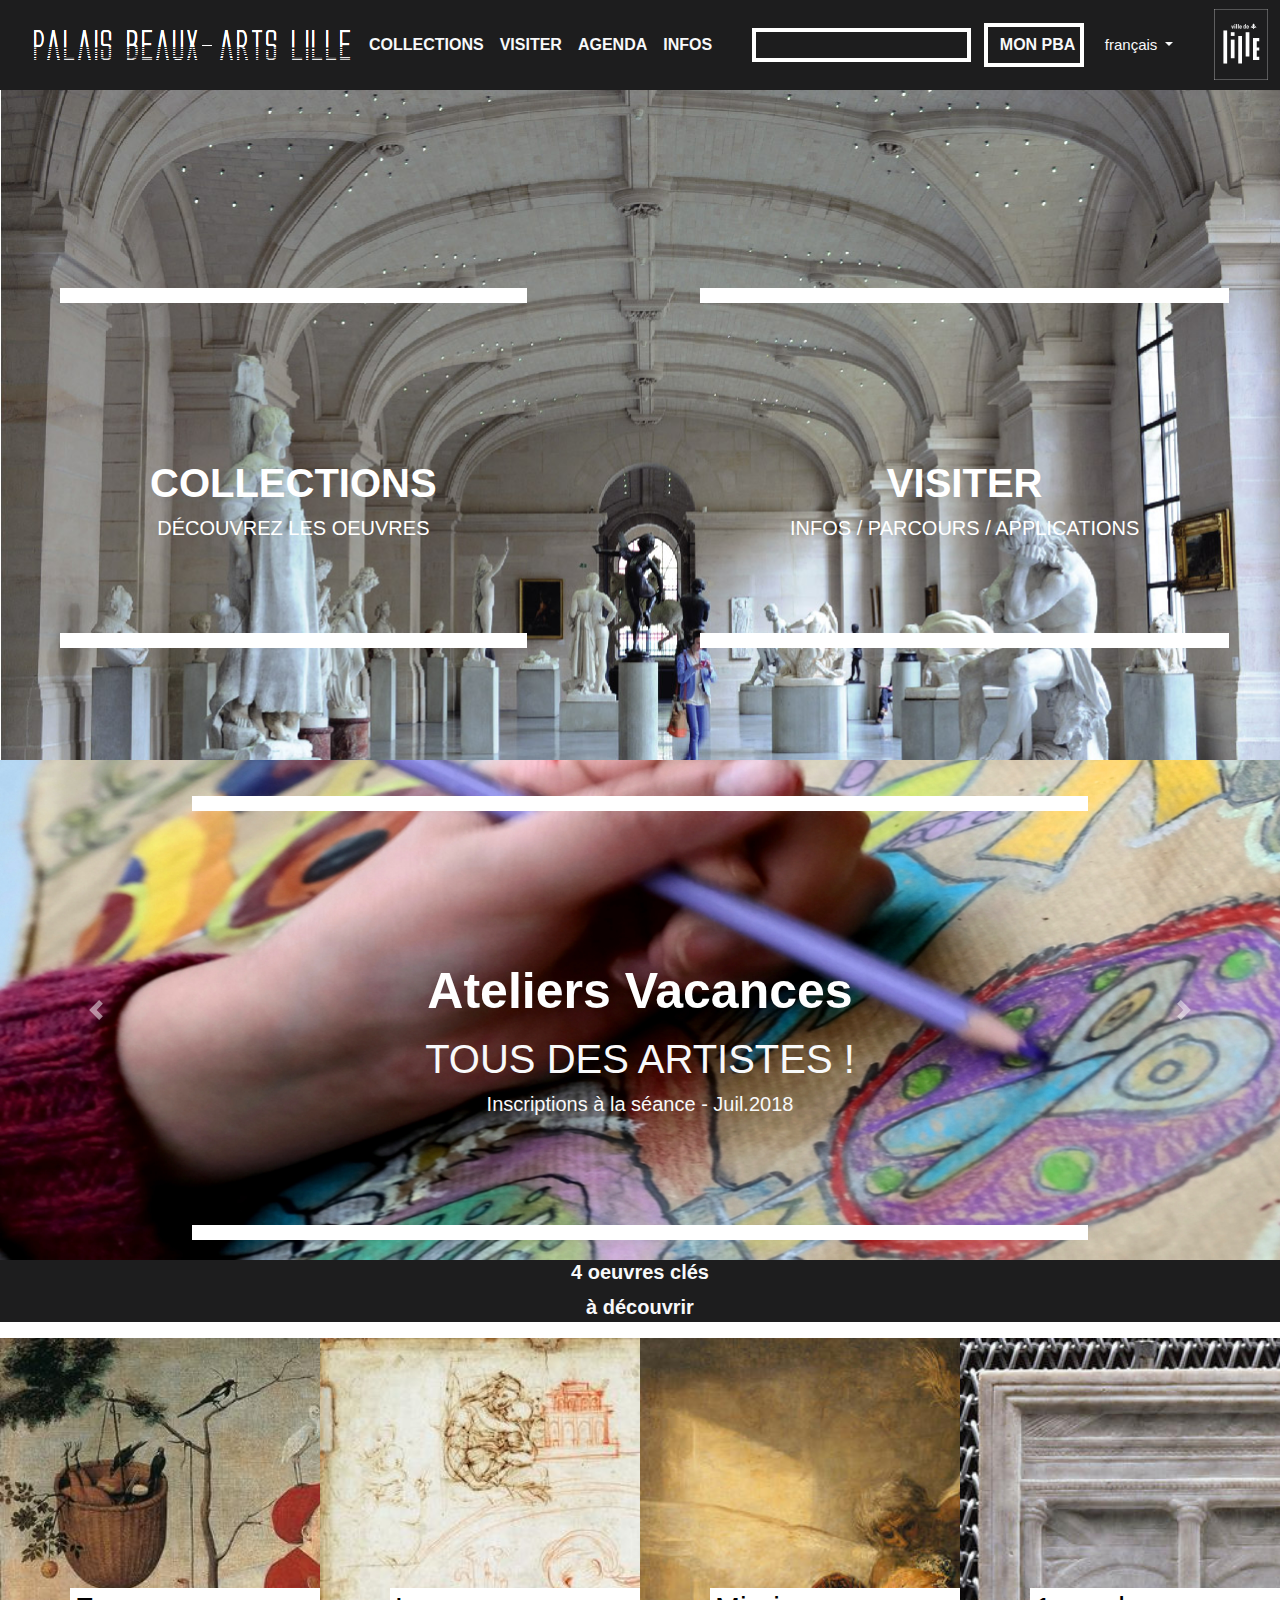
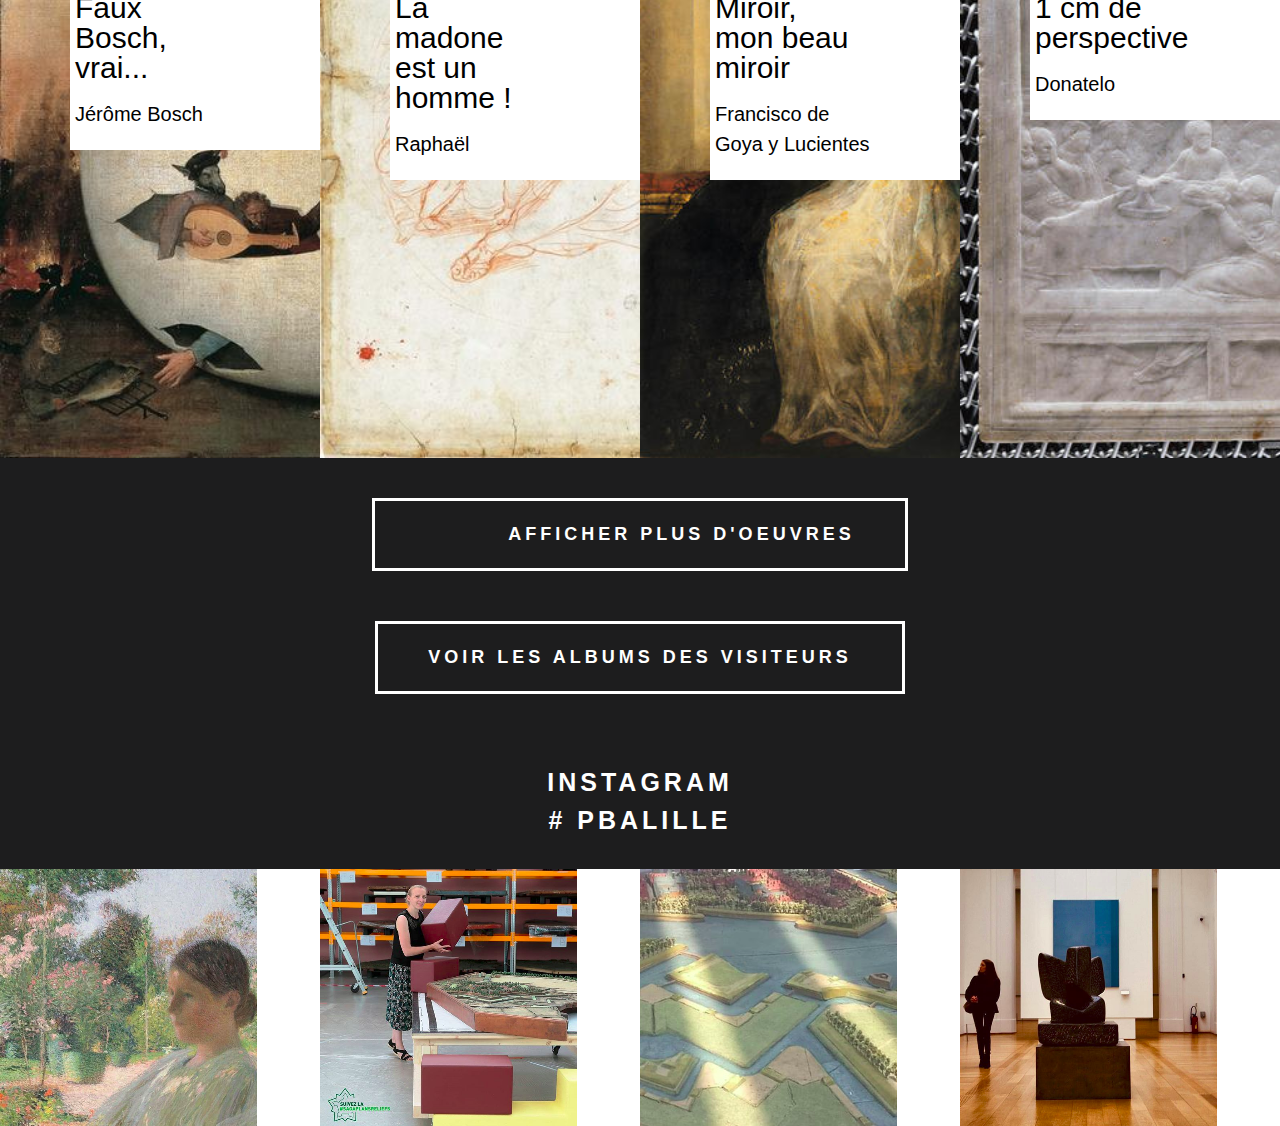
==== commit 32d3ad34: "Merge pull request #17 from ArnaudCartailler/master" ====
--- a/index.html
+++ b/index.html
@@ -142,8 +142,8 @@
 
 <div class="container-fluid p-0 m-0">
 <div class=" bg-custom  presentoeuvre text-align-center text-center text-light">
-  <h1>4 oeuvres clés</h1>
-  <p>à découvrir</p>
+  <h1 class="presentp">4 oeuvres clés</h1>
+  <p class="presentp">à découvrir</p>
   <i class="fas fa-caret-down fa-2x"></i>
 </div>
 </div>
--- a/css/main.css
+++ b/css/main.css
@@ -11,9 +11,9 @@
    ========================================================================== */
 
 html {
-  color: #222;
-  font-size: 1em;
-  line-height: 1.4;
+    color: #222;
+    font-size: 1em;
+    line-height: 1.4;
 }
 
 /*
@@ -27,13 +27,13 @@
  */
 
 ::-moz-selection {
-  background: #b3d4fc;
-  text-shadow: none;
+    background: #b3d4fc;
+    text-shadow: none;
 }
 
 ::selection {
-  background: #b3d4fc;
-  text-shadow: none;
+    background: #b3d4fc;
+    text-shadow: none;
 }
 
 /*
@@ -41,12 +41,12 @@
  */
 
 hr {
-  display: block;
-  height: 1px;
-  border: 0;
-  border-top: 1px solid #ccc;
-  margin: 1em 0;
-  padding: 0;
+    display: block;
+    height: 1px;
+    border: 0;
+    border-top: 1px solid #ccc;
+    margin: 1em 0;
+    padding: 0;
 }
 
 /*
@@ -55,8 +55,13 @@
  * https://github.com/h5bp/html5-boilerplate/issues/440
  */
 
-audio, canvas, iframe, img, svg, video {
-  vertical-align: middle;
+audio,
+canvas,
+iframe,
+img,
+svg,
+video {
+    vertical-align: middle;
 }
 
 /*
@@ -64,9 +69,9 @@
  */
 
 fieldset {
-  border: 0;
-  margin: 0;
-  padding: 0;
+    border: 0;
+    margin: 0;
+    padding: 0;
 }
 
 /*
@@ -74,7 +79,7 @@
  */
 
 textarea {
-  resize: vertical;
+    resize: vertical;
 }
 
 /* ==========================================================================
@@ -82,546 +87,282 @@
    ========================================================================== */
 
 .browserupgrade {
-  margin: 0.2em 0;
-  background: #ccc;
-  color: #000;
-  padding: 0.2em 0;
+    margin: 0.2em 0;
+    background: #ccc;
+    color: #000;
+    padding: 0.2em 0;
 }
 
 /* ==========================================================================
    Author's custom styles
    ========================================================================== */
-
+body{
+  font-family : 'lovelo';
+}
 /*navbar*/
 
-nav {
-  background-color: #1d1d1e;
-}
-
-nav .titre img {
-  width: 100%;
-}
-
-nav a {
-  font-family: 'lovelo', sans-serif;
-  text-transform: uppercase;
-  font-size: 16px;
-  font-weight: bold;
-}
-
-.navbar-default .navbar-nav>li>a:hover, .navbar-default .navbar-nav>li>a:focus {
-  color: red;
-}
-
-.nav-item a.nav-link:hover {
-  color: #d8383f !important;
-  transition: 0.5s;
-}
-
-nav .searchinput form input {
-  position: relative;
-  border-radius: 0px;
-  background-color: #1d1d1e;
-  border: 4px solid white;
-}
-
-nav .searchinput form button {
-  position: absolute;
-  margin-left: -40px;
-  margin-top: 4px;
-  color: white;
-  background-color: #1d1d1e;
-  border: none;
-}
-
-nav .searchinput form input:hover {
-  border: 4px solid red;
-}
-
-nav .btn .btn {
-  border: 4px solid white;
-  background-color: black;
-  border-radius: 0px;
-  width: 100px;
-  height: 35px;
-  font-family: 'Open Sans', sans-serif;
-  font-size: 17px;
-  text-align: center;
-  font-weight: bold;
-  background-color: #1d1d1e;
-}
-
-nav .btn .btn:hover {
-  border: 4px solid #d8383f !important;
-}
-
-nav .searchinput form button:hover {
-  color: #d8383f !important;
-  background-color: #1d1d1e;
-  ;
-}
-
-nav .searchinput form button:hover {
-  color: #d8383f !important;
-  background-color: #1d1d1e;
-  transition: 0.6s;
-}
-
-nav .dropdown a {
-  font-size: 15px;
-  font-weight: lighter;
-  text-transform: lowercase;
-  border-radius: 0px;
-}
-
-nav .dropdown-menu {
-  background-color: #1d1d1e;
-  border-radius: 0px;
-}
-
-nav .dropdown-menu a:hover {
-  color: #d8383f !important;
-  background-color: #1d1d1e;
-}
+  nav{
+    background-color: #1d1d1e;
+  }
+
+  nav .titre img{
+    width : 100%;
+  }
+  nav a{
+    font-family: 'lovelo', sans-serif;
+    text-transform: uppercase;
+    font-size: 16px;
+    font-weight: bold;
+  }
+  .navbar-default .navbar-nav > li > a:hover, .navbar-default .navbar-nav > li > a:focus {
+    color: red;
+}
+
+.nav-item a.nav-link:hover{
+    color: #d8383f!important;
+    transition: 0.5s;
+}
+
+
+  nav .searchinput form input{
+    position: relative;
+    border-radius: 0px;
+    background-color: #1d1d1e;
+    border : 4px solid white;
+  }
+
+  nav .searchinput form button{
+    position: absolute;
+    margin-left: -40px;
+    margin-top: 4px;
+    color : white;
+    background-color: #1d1d1e;
+    border : none;
+  }
+
+  nav .searchinput form input:hover{
+    border : 4px solid red;
+  }
+
+  nav .btn .btn{
+    border: 4px solid white;
+    background-color: black;
+    border-radius: 0px;
+    width : 100px;
+    height : 35px
+    font-family: 'Open Sans', sans-serif;
+    font-size: 17px
+    text-align :center;
+    font-weight: bold;
+    background-color: #1d1d1e;
+  }
+
+  nav .btn .btn:hover{
+    border: 4px solid #d8383f!important;
+  }
+
+  nav .searchinput form button:hover{
+    color : #d8383f!important;
+    background-color: #1d1d1e;;
+  }
+
+  nav .searchinput form button:hover{
+    color : #d8383f!important;
+    background-color: #1d1d1e;
+    transition: 0.6s;
+  }
+
+  nav .dropdown a{
+    font-size: 15px;
+    font-weight: lighter;
+    text-transform: lowercase;
+    border-radius: 0px;
+  }
+
+  nav .dropdown-menu{
+    background-color: #1d1d1e;
+    border-radius: 0px;
+  }
+
+  nav .dropdown-menu a:hover{
+    color : #d8383f!important;
+    background-color: #1d1d1e;
+  }
 
 /*1st part*/
 
-.container-fluid .menu p {
-  margin-top: 150px;
-  padding: 90px;
-  border: 15px solid white;
-  border-left: none;
-  border-right: none;
-  color: white;
-  font-size: 20px;
-  margin-left: 45px;
-}
-
-.container-fluid .firstpart img {
-  width: 100%;
-}
-
-.container-fluid .menu i {
-  font-size: 40px;
-}
-
-.container-fluid .menu span {
-  font-size: 40px;
-  font-weight: bold;
-}
-
-.container-fluid .menu a:hover {
-  text-decoration: none;
-}
-
-.container-fluid .menu i:hover {
-  color: #d8383f;
-  transition: 0.5s
-}
-
-.container-fluid .downarrow i {
-  margin: auto;
-}
-
-.container-fluid .downarrow i:hover {
-  color: #d8383f !important;
-  transition: 0.5s;
-}
+  .container-fluid .menu p{
+    margin-top: 150px;
+    padding : 90px;
+    border : 15px solid white;
+    border-left : none;
+    border-right: none;
+    color : white;
+    font-size: 20px;
+    margin-left: 45px;
+  }
+
+  .container-fluid .firstpart img{
+    width:100%;
+  }
+
+  .container-fluid .menu i{
+    font-size: 40px;
+  }
+  .container-fluid .menu span{
+    font-size: 40px;
+    font-weight: bold;
+  }
+
+  .container-fluid .menu a:hover{
+    text-decoration: none;
+  }
+
+  .container-fluid .menu i:hover{
+    color : #d8383f;
+    transition: 0.5s
+  }
+
+  .container-fluid .downarrow i{
+    margin:auto;
+  }
+
+  .container-fluid .downarrow i:hover{
+    color: #d8383f!important;
+    transition: 0.5s;
+  }
 
 /*Carousel part*/
 
-.carousel-inner .carousel-caption {
-  margin-top: 150px;
-  padding: 90px;
-  border: 15px solid white;
-  border-left: none;
-  border-right: none;
-  color: white;
-  font-size: 20px;
-}
-
-.carousel-inner .carousel-item h1 i:hover {
-  color: #d8383f !important;
-  transition: 0.5s;
-}
-
-.carousel-inner .carousel-item h1 {
-  font-weight: bold;
-  font-size: 50px;
-}
-
-.carousel-inner .carousel-item span {
-  text-transform: uppercase;
-  font-weight: lighter;
-  font-size: 40px;
-}
-
-/*4 keys*/
-
-.presentoeuvre {
-  background-color: #1d1d1e;
-}
-
-.presentoeuvre h1, p {
-  font-weight: bold;
-  font-size: 35px;
-}
-
-.presentoeuvre p {
-  font-size: 20px;
-}
+  .carousel-inner .carousel-caption{
+    margin-top: 150px;
+    padding : 90px;
+    border : 15px solid white;
+    border-left : none;
+    border-right: none;
+    color : white;
+    font-size: 20px;
+  }
+
+  .carousel-inner .carousel-item h1 i:hover{
+    color: #d8383f!important;
+    transition: 0.5s;
+  }
+
+  .carousel-inner .carousel-item h1{
+    font-weight: bold;
+    font-size: 50px;
+  }
+
+  .carousel-inner .carousel-item span{
+    text-transform: uppercase;
+    font-weight: lighter;
+    font-size: 40px;
+  }
+
+  /*4 keys*/
+
+  .presentoeuvre{
+    background-color: #1d1d1e;
+  }
+
+  .presentoeuvre .presentp{
+    font-weight: bold;
+    font-size: 20px;
+  }
 
 /*Oeuvres*/
 
-.bosch, .madone, .miroir, .perspective {
+.bosch, .madone, .miroir, .perspective{
   height: 80vh;
   background-size: cover;
 }
 
+.container-fluid .textar{
+  margin-top: 250px;
+  margin-left: 70px;
+  width : 60%;
+  color : black;
+  background-color: white;
+  padding: 5px 5px 5px 5px;
+}
+
+.container-fluid .textar .title{
+  font-size: 30px;
+  width : 60%;
+  line-height: 30px;
+}
+
+.container-fluid .textar .profil{
+  font-size: 20px;
+  width : 65%;
+  line-height: 30px;
+}
+
+
+.bosch{
+  background-image: url(../img/LCDL.jpg);
+}
+
+.madone{
+  background-image: url(../img/EPM.jpg);
+}
+
+.miroir{
+  background-image: url(../img/LVLT.jpg);
+}
+
+.perspective{
+  background-image: url(../img/LFH.jpg);
+}
+
 /*MORE*/
 
-.social {
+.social{
   text-transform: uppercase;
   background-color: #1d1d1e;
-  width: 100%;
-  color: white;
+  width : 100%;
+  color : white;
   display: flex;
   flex-direction: column;
 }
 
-.social a {
-  color: white;
+.social a{
+  color : white;
   border: 3px solid white;
-  margin: 40px 0px 10px 0px;
+  margin : 40px 0px 10px 0px;
   padding: 20px 50px 20px 50px;
   font-size: 18px;
   font-weight: bold;
   letter-spacing: 4px;
 }
 
-.social .clone {
-  padding-left: 133px;
-}
-
-.social .insta {
+.social .clone{
+  padding-left : 133px;
+}
+.social .insta{
   border: none;
   text-align: center;
   font-size: 25px;
 }
 
-.social a:hover {
-  color: #d8383f;
+.social a:hover{
+  color : #d8383f;
   transition: 0.5s;
-  text-decoration: none;
+  text-decoration : none;
   border-color: #d8383f;
 }
 
-.social .insta:hover {
-  color: white;
+.social .insta:hover{
+  color :white;
 }
 
 /*5pictures galery*/
 
-/*5pictures galery*/
-
-.container-fluid .lastgalery a img:hover {
-  background-color: red !important;
+.container-fluid .lastgalery a img:hover{
+  background-color: red!important;
   transition: 0.8s;
 }
-
-/* Fin CSS Index.html */
-
-/* CSS de la page visite */
-
-/* First part */
-
-.individual, .group, .family, .student, .teacher {
-  height: 70vh;
-  width: 20%;
-  background-size: cover;
-}
-
-.individual {
-  background-image: url(../img/Individuel.jpg);
-}
-
-.group {
-  background-image: url(../img/Groupe.jpg);
-}
-
-.family {
-  background-image: url(../img/Famille.jpg);
-}
-
-.student {
-  background-image: url(../img/Etudiant.jpg);
-}
-
-.teacher {
-  background-image: url(../img/Enseignant.jpg);
-}
-
-.bg-light {
-  width: 76%;
-  height: 25%;
-  opacity: 0.9;
-  position: relative;
-  margin: auto;
-  text-align: left;
-}
-
-.profil-firstpart {
-  font-size: 1.0rem;
-  text-transform: uppercase;
-  line-height: 0;
-  margin-top: 25%;
-  margin-left: 10%;
-}
-
-.title-firstpart {
-  font-size: 1.7rem;
-  text-transform: uppercase;
-  font-family: "lovelo";
-  margin-top: 20px;
-  margin-left: 10%;
-}
-
-.text-firstpart:hover {
-  color: #d8383f;
-}
-
-/* End First part */
-
-/* Second part */
-
-.visit-secondpart {
-  height: 140px;
-  background-color: #1D1D1E;
-}
-
-.visit-parcours {
-  color: white;
-  font-size: 24px;
-  text-align: center;
-  padding-top: 4.5%;
-}
-
-.icon-pba {
-  width: 5%;
-  position: absolute;
-  left: 35%;
-  top: 35%;
-}
-
-.icon-triangle {
-  width: 15%;
-  position: relative;
-  left: 42.5%;
-}
-
-/* End Second part */
-
-/* Third part */
-
-.BG, .grand-bleu, .love, .table, .angel, .beast, .blonde, .architecture {
-  height: 75vh;
-  width: 25%;
-  background-size: cover;
-}
-
-.BG {
-  background-image: url(../img/Beaux-Gosses.jpg);
-}
-
-.grand-bleu {
-  background-image: url(../img/Le-grand-bleu.jpg);
-}
-
-.love {
-  background-image: url(../img/Love-etc.jpg);
-}
-
-.table {
-  background-image: url(../img/A-Table-!.jpg);
-}
-
-.angel {
-  background-image: url(../img/Anges-et-Demons.jpg);
-}
-
-.beast {
-  background-image: url(../img/Histoires-de-betes.jpg);
-}
-
-.blonde {
-  background-image: url(../img/Blondes-et-brunes.jpg);
-}
-
-.architecture {
-  background-image: url(../img/Ar-t-chitecture.jpg);
-}
-
-.bg-white {
-  width: 70%;
-  height: 35%;
-  position: relative;
-  margin: auto;
-  text-align: left;
-}
-
-.text-thirdpart:hover {
-  color: #d8383f;
-}
-
-.title-thirdpart {
-  font-size: 1.7rem;
-  text-transform: uppercase;
-  font-family: "lovelo";
-  margin-top: 20px;
-  margin-left: 10%;
-}
-
-.time-thirdpart {
-  margin-left: 7%;
-  color: #868687;
-  font-size: 16px;
-  position: relative;
-  bottom: 16%;
-}
-
-.clock-thirdpart {
-  width: 15%;
-}
-
-.min-thirdpart {
-  font-size: 18px;
-  font-weight: bold;
-}
-
-/* End Third part */
-
-/* Fourth part */
-
-.incontournable {
-  font-size: 24px;
-  text-align: center;
-  text-transform: uppercase;
-  letter-spacing: 0.3%;
-  font-family: "Lovelo";
-  padding-top: 4%;
-  font-weight: bold;
-}
-
-.bg-oeuvre {
-  width: 70%;
-  height: 35%;
-  background-color: white;
-  position: relative;
-  margin-top: auto;
-  margin-bottom: auto;
-}
-
-.oeuvre1, .oeuvre2, .oeuvre3 {
-  width: 20%;
-  height: 65vh;
-  margin-left: 7%;
-  margin-top: 2%;
-  margin-bottom: 5%;
-  background-size: cover;
-}
-
-.text-oeuvre {
-  text-align: right;
-  margin-right: 10%;
-}
-
-.time-oeuvre {
-  font-size: 50px;
-  font-family: "Lovelo";
-}
-
-.min-oeuvre {
-  font-size: 40px;
-  font-family: "biko";
-  font-weight: bold;
-}
-
-.title-oeuvre {
-  line-height: 15px;
-}
-
-.oeuvre1 {
-  background-image: url(../img/4-oeuvres.jpg);
-}
-
-.oeuvre2 {
-  background-image: url(../img/8-oeuvres.jpg);
-}
-
-.oeuvre3 {
-  background-image: url(../img/12-oeuvres.jpg);
-}
-
-/* End Fourth part */
-
-/* Last part */
-
-.bandeau-mobile {
-  position: relative;
-  min-height: 150px;
-  width: 100%;
-  background-color: #D8383F;
-  color: #FFF;
-  text-align: center;
-}
-
-.title-bandeau {
-  font-size: 24px;
-  margin-left: 42%;
-  vertical-align: middle;
-  padding-top: 51px;
-  text-align: left;
-  padding-bottom: 35px;
-  text-transform: uppercase;
-  line-height: 25px;
-}
-
-.bandeau-mobile .title-bandeau .app-mobile {
-  font-family: "lovelo";
-}
-.icon-visit {
-  width: 100%;
-}
-.icon-tablet {
-  background-image: url(https://png.icons8.com/wired/100/ffffff/ipad-mini.png);
-  width: 50%;
-}
-
-.icon-mobile {
-  background-image: url(https://png.icons8.com/dotty/100/ffffff/iphone.png);
-  width: 50%;
-}
-
-.icon-tablet:hover {
-  background-image: url(https://png.icons8.com/wired/100/D8383F/ipad-mini.png);
-  width: 50%;
-}
-
-.icon-tablet:hover {
-  background-image: url(https://png.icons8.com/dotty/100/D8383F/iphone.png);
-  width: 50%;
-}
-
-/* End of CSS for visit.html's page */
-
-/* ==========================================================================
-   Media Queries
-   ========================================================================== */
-
-@media (min-width: 576px) {}
-
-@media (min-width: 768px) {}
-
 /* ==========================================================================
    Helper classes
    ========================================================================== */
@@ -631,7 +372,7 @@
  */
 
 .hidden {
-  display: none !important;
+    display: none !important;
 }
 
 /*
@@ -644,16 +385,15 @@
  */
 
 .visuallyhidden {
-  border: 0;
-  clip: rect(0 0 0 0);
-  height: 1px;
-  margin: -1px;
-  overflow: hidden;
-  padding: 0;
-  position: absolute;
-  width: 1px;
-  white-space: nowrap;
-  /* 1 */
+    border: 0;
+    clip: rect(0 0 0 0);
+    height: 1px;
+    margin: -1px;
+    overflow: hidden;
+    padding: 0;
+    position: absolute;
+    width: 1px;
+    white-space: nowrap; /* 1 */
 }
 
 /*
@@ -662,14 +402,15 @@
  * https://www.drupal.org/node/897638
  */
 
-.visuallyhidden.focusable:active, .visuallyhidden.focusable:focus {
-  clip: auto;
-  height: auto;
-  margin: 0;
-  overflow: visible;
-  position: static;
-  width: auto;
-  white-space: inherit;
+.visuallyhidden.focusable:active,
+.visuallyhidden.focusable:focus {
+    clip: auto;
+    height: auto;
+    margin: 0;
+    overflow: visible;
+    position: static;
+    width: auto;
+    white-space: inherit;
 }
 
 /*
@@ -677,7 +418,7 @@
  */
 
 .invisible {
-  visibility: hidden;
+    visibility: hidden;
 }
 
 /*
@@ -692,15 +433,14 @@
  *    `:before` to contain the top-margins of child elements.
  */
 
-.clearfix:before, .clearfix:after {
-  content: " ";
-  /* 1 */
-  display: table;
-  /* 2 */
-}
-
+.clearfix:before,
 .clearfix:after {
-  clear: both;
+    content: " "; /* 1 */
+    display: table; /* 2 */
+}
+
+.clearfix:after {
+    clear: both;
 }
 
 /* ==========================================================================
@@ -709,134 +449,162 @@
    Modify as content requires.
    ========================================================================== */
 
-@media only screen and (max-width: 980px) {
-  /*NAV*/
-  nav .navbar-nav .nav-item a {
+@media only screen and (max-width: 980px){
+
+/*NAV*/
+  nav .navbar-nav .nav-item a{
     text-align: center;
     margin-top: 20px;
-    border: 1px solid white;
+    border : 1px solid white;
     border-top: none;
     border-left: none;
     border-right: none;
   }
-  nav .form-inline input, .logo {
+
+  nav .form-inline input, .logo{
+    display:none;
+  }
+
+  nav .searchinput{
     display: none;
   }
-  nav .searchinput {
-    display: none;
-  }
-  nav .btn {
-    margin-left: 95px;
-  }
+
+  nav .btn{
+    margin-left : 95px;
+  }
+
   /*carousel*/
-  .container-fluid .imgback {
-    height: 95vh;
-  }
-  .container-fluid .menu {
+  .container-fluid .imgback{
+    height : 95vh;
+  }
+  .container-fluid .menu{
     flex-direction: column;
-    height: 2%;
+    height : 2%;
     font-size: 20px;
   }
-  .container-fluid .menu i {
+  .container-fluid .menu i{
     font-size: 30px;
   }
-  .container-fluid .menu span {
+  .container-fluid .menu span{
     font-size: 20px;
   }
-  .container-fluid .menu p {
-    border: 10px solid white;
-    margin: 0;
+
+  .container-fluid .menu p{
+    border : 10px solid white;
+    margin : 0;
     border-left: none;
-    border-right: none;
-    padding: 10px;
-  }
-  .container-fluid .downarrow {
-    display: none;
-  }
-  /*carousel*/
-  .carousel img {
-    height: 65vh;
-  }
-  /*theme*/
-  .container-fluid .textar {
-    margin-top: 80px;
-    margin-left: 70px;
-    width: 60%;
-    color: black;
-    background-color: white;
-    padding: 5px 5px 5px 5px;
-  }
-  .container-fluid .textar .title {
-    font-size: 30px;
-    width: 60%;
-    line-height: 30px;
-  }
-  .container-fluid .textar .profil {
-    font-size: 20px;
-    width: 65%;
-    line-height: 30px;
-  }
-  /*social*/
-  .social {
-    text-transform: uppercase;
-    background-color: #1d1d1e;
-    width: 100%;
-    color: white;
-    display: flex;
-    flex-direction: column;
-  }
-  .social a {
-    color: white;
-    border: 3px solid white;
-    margin: 40px 0px 10px 0px;
-    padding: 20px 20px 20px 50px;
-    font-size: 10px;
-    font-weight: bold;
-    letter-spacing: 4px;
-    text-align: center;
-  }
-  .social .clone {
-    padding-left: 3px;
-  }
-  .social .insta {
-    border: none;
-    text-align: center;
-    font-size: 20px;
-  }
-  /*lastgalery*/
-  .container-fluid .lastgalery {
-    width: 100%;
-  }
-}
-
-@media only screen and (min-width: 981px) and (max-width:1280px) {
-  .container-fluid .lastgalery .lastone {
-    display: none;
-  }
-  .container-fluid .lastgalery {
-    width: 25%;
-  }
-  .container-fluid .textar {
-    margin-left: 70px;
-    width: 80%;
-    color: black;
-    background-color: white;
-    padding: 5px 5px 5px 5px;
-  }
-  .container-fluid .textar .title {
-    font-size: 30px;
-    width: 60%;
-    line-height: 30px;
-  }
-  .container-fluid .textar .profil {
-    font-size: 20px;
-    width: 65%;
-    line-height: 30px;
-  }
-}
-
-@media print, (-webkit-min-device-pixel-ratio: 1.25), (min-resolution: 1.25dppx), (min-resolution: 120dpi) {
-  /* Style adjustments for high resolution devices */
+    border-right:none;
+    padding : 10px;
+}
+
+.container-fluid .downarrow{
+  display : none;
+}
+
+/*carousel*/
+
+.carousel img{
+  height : 65vh;
+}
+/*theme*/
+
+.container-fluid .textar{
+  margin-top: 80px;
+  margin-left: 70px;
+  width : 60%;
+  color : black;
+  background-color: white;
+  padding: 5px 5px 5px 5px;
+}
+
+.container-fluid .textar .title{
+  font-size: 30px;
+  width : 60%;
+  line-height: 30px;
+}
+
+.container-fluid .textar .profil{
+  font-size: 20px;
+  width : 65%;
+  line-height: 30px;
+}
+
+/*social*/
+
+.social{
+  text-transform: uppercase;
+  background-color: #1d1d1e;
+  width : 100%;
+  color : white;
+  display: flex;
+  flex-direction: column;
+}
+
+.social a{
+  color : white;
+  border: 3px solid white;
+  margin : 40px 0px 10px 0px;
+  padding: 20px 20px 20px 50px;
+  font-size: 10px;
+  font-weight: bold;
+  letter-spacing: 4px;
+  text-align:center;
+
+}
+
+.social .clone{
+  padding-left : 3px;
+}
+.social .insta{
+  border: none;
+  text-align: center;
+  font-size: 20px;
+}
+
+/*lastgalery*/
+
+.container-fluid .lastgalery{
+  width : 100%;
+}
+
+}
+
+@media only screen and (min-width: 981px) and (max-width:1280px){
+
+.container-fluid .lastgalery .lastone{
+  display: none;
+}
+
+.container-fluid .lastgalery{
+  width : 25%;
+}
+
+.container-fluid .textar{
+  margin-left: 70px;
+  width : 80%;
+  color : black;
+  background-color: white;
+  padding: 5px 5px 5px 5px;
+}
+
+.container-fluid .textar .title{
+  font-size: 30px;
+  width : 60%;
+  line-height: 30px;
+}
+
+.container-fluid .textar .profil{
+  font-size: 20px;
+  width : 65%;
+  line-height: 30px;
+}
+
+}
+@media print,
+       (-webkit-min-device-pixel-ratio: 1.25),
+       (min-resolution: 1.25dppx),
+       (min-resolution: 120dpi) {
+    /* Style adjustments for high resolution devices */
 }
 
 /* ==========================================================================
@@ -846,52 +614,72 @@
    ========================================================================== */
 
 @media print {
-  *, *:before, *:after {
-    background: transparent !important;
-    color: #000 !important;
-    /* Black prints faster */
-    -webkit-box-shadow: none !important;
-    box-shadow: none !important;
-    text-shadow: none !important;
-  }
-  a, a:visited {
-    text-decoration: underline;
-  }
-  a[href]:after {
-    content: " (" attr(href) ")";
-  }
-  abbr[title]:after {
-    content: " (" attr(title) ")";
-  }
-  /*
+    *,
+    *:before,
+    *:after {
+        background: transparent !important;
+        color: #000 !important; /* Black prints faster */
+        -webkit-box-shadow: none !important;
+        box-shadow: none !important;
+        text-shadow: none !important;
+    }
+
+    a,
+    a:visited {
+        text-decoration: underline;
+    }
+
+    a[href]:after {
+        content: " (" attr(href) ")";
+    }
+
+    abbr[title]:after {
+        content: " (" attr(title) ")";
+    }
+
+    /*
      * Don't show links that are fragment identifiers,
      * or use the `javascript:` pseudo protocol
      */
-  a[href^="#"]:after, a[href^="javascript:"]:after {
-    content: "";
-  }
-  pre {
-    white-space: pre-wrap !important;
-  }
-  pre, blockquote {
-    border: 1px solid #999;
-    page-break-inside: avoid;
-  }
-  /*
+
+    a[href^="#"]:after,
+    a[href^="javascript:"]:after {
+        content: "";
+    }
+
+    pre {
+        white-space: pre-wrap !important;
+    }
+    pre,
+    blockquote {
+        border: 1px solid #999;
+        page-break-inside: avoid;
+    }
+
+    /*
      * Printing Tables:
      * http://css-discuss.incutio.com/wiki/Printing_Tables
      */
-  thead {
-    display: table-header-group;
-  }
-  tr, img {
-    page-break-inside: avoid;
-  }
-  p, h2, h3 {
-    orphans: 3;
-    widows: 3;
-  }
-  h2, h3 {
-    page-break-after: avoid;
-  }
-}
+
+    thead {
+        display: table-header-group;
+    }
+
+    tr,
+    img {
+        page-break-inside: avoid;
+    }
+
+    p,
+    h2,
+    h3 {
+        orphans: 3;
+        widows: 3;
+    }
+
+    h2,
+    h3 {
+        page-break-after: avoid;
+    }
+}
+
